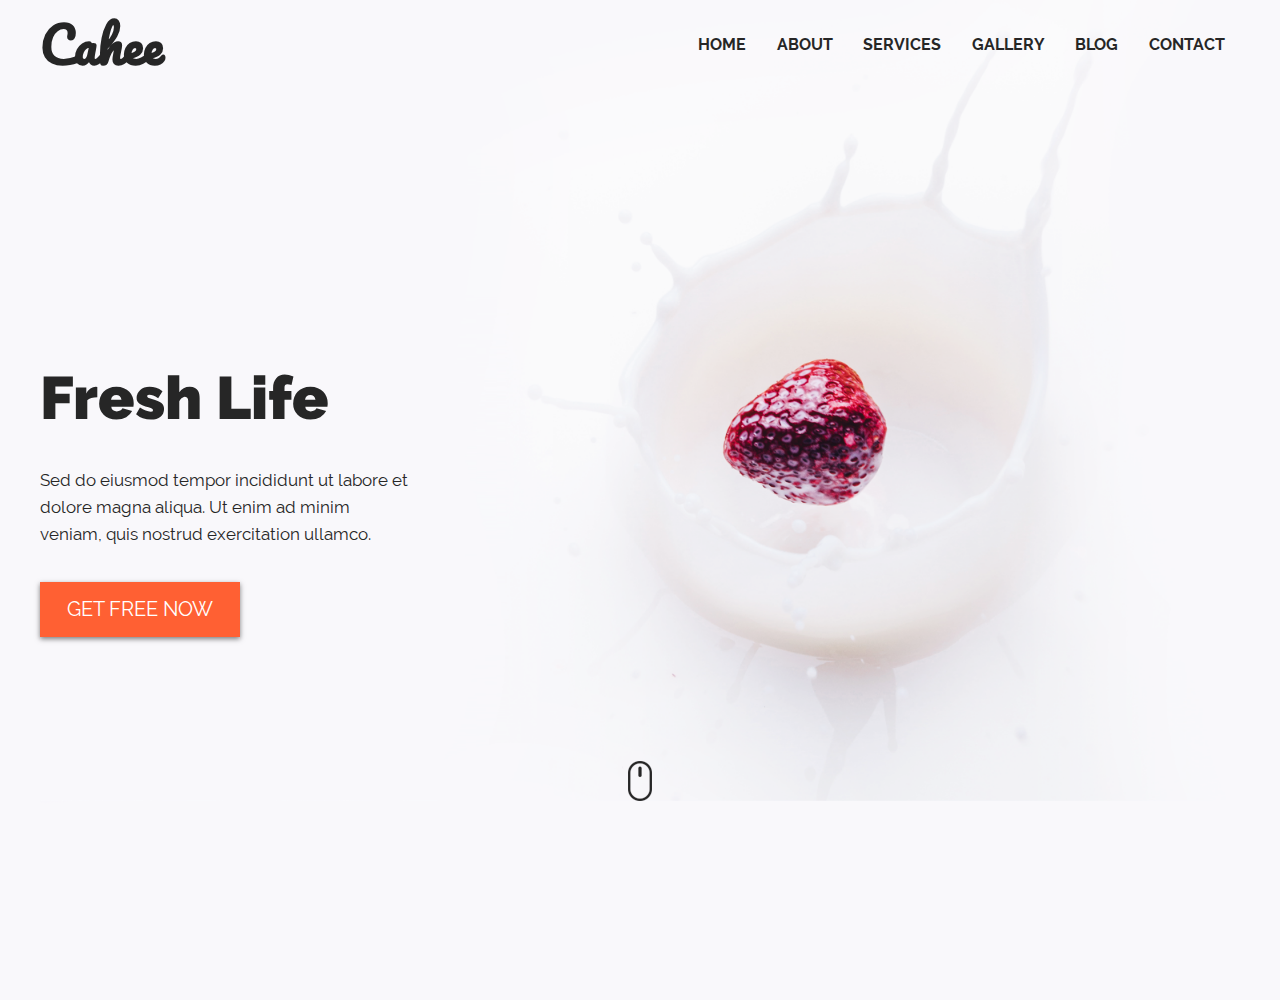
==== 14.2/index.html @ b7918d6d "update" ====
<!DOCTYPE html>
<html lang="en">

<head>
    <meta charset="UTF-8">
    <meta name="viewport" content="width=device-width, initial-scale=1.0">
    <title>Document</title>
    <link rel="stylesheet" href="css/styles.css">
</head>

<body>

    <div class="outer-container">
        <header class="header">

            <div class="header-top">
                <h1 class="logo logo--header">
                    Cahee
                </h1>
                <div class="menu">
                    <div class="menu-item">home</div>
                    <div class="menu-item">about</div>
                    <div class="menu-item">services</div>
                    <div class="menu-item">gallery</div>
                    <div class="menu-item">blog</div>
                    <div class="menu-item">contact</div>
                </div>
            </div>
            <!-- <img src="img/strawberries.png" alt="" class="top__img"> -->
            <div class="article">
                <h2 class="article__title">Fresh Life</h2>
                <div class="article__text">
                    Sed do eiusmod tempor incididunt ut labore et dolore magna aliqua. Ut enim ad minim veniam, quis
                    nostrud
                    exercitation ullamco.
                </div>
                <a href="" class="article__button">get free now</a>

            </div>
            <svg class="header__scroll" xmlns="http://www.w3.org/2000/svg" xmlns:xlink="http://www.w3.org/1999/xlink"
                width="24" height="40" viewBox="0 0 24 40">
                <image id="scroll" width="24" height="40"
                    xlink:href="[data-uri]" />
            </svg>
        </header>











    </div>

</body>

</html>
---- 14.2/css/styles.css ----
@font-face {
  font-family: Raleway;
  src: url("../fonts/Raleway-Regular.ttf");
  font-weight: 400;
}

@font-face {
  font-family: Raleway;
  src: url("../fonts/Raleway-Light.ttf");
  font-weight: 300;
}

@font-face {
  font-family: Raleway;
  src: url("../fonts/Raleway-Bold.ttf");
  font-weight: bold;
}

@font-face {
  font-family: Raleway;
  src: url("../fonts/Raleway-Black.ttf");
  font-weight: 900;
}

@font-face {
  font-family: Pacifico;
  src: url("../fonts/Pacifico-Regular.ttf");
}

body {
  margin: 0;
  background-color: #f9f8fb;
}

.outer-container {
  width: 1200px;
  margin: 0 auto;
}

.header {
  position: relative;
  height: 869.6px;
  background-image: url("../img/strawberries.png");
  background-repeat: no-repeat;
  background-size: cover;
}

.header-top {
  width: 100%;
  display: -webkit-box;
  display: -ms-flexbox;
  display: flex;
  -webkit-box-pack: justify;
      -ms-flex-pack: justify;
          justify-content: space-between;
  position: absolute;
  top: 0;
}

.header__scroll {
  position: absolute;
  bottom: 69px;
  left: 588px;
  -ms-flex-item-align: center;
      -ms-grid-row-align: center;
      align-self: center;
}

.logo {
  font-family: "Pacifico";
  color: #262626;
  text-align: right;
  margin: 0;
}

.logo--header {
  font-size: 50px;
}

.menu {
  width: 557px;
  display: -webkit-box;
  display: -ms-flexbox;
  display: flex;
  -ms-flex-pack: distribute;
      justify-content: space-around;
  -webkit-box-align: center;
      -ms-flex-align: center;
          align-items: center;
}

.menu-item {
  font-size: 16px;
  font-family: "Raleway";
  color: #262626;
  font-weight: bold;
  text-align: right;
  text-transform: uppercase;
}

.top__img {
  position: absolute;
  top: 0;
  width: 100%;
  z-index: -1;
}

.article {
  width: 1170px;
  height: 1000px;
  position: relative;
  display: -webkit-box;
  display: -ms-flexbox;
  display: flex;
  -webkit-box-orient: vertical;
  -webkit-box-direction: normal;
      -ms-flex-direction: column;
          flex-direction: column;
  -webkit-box-pack: center;
      -ms-flex-pack: center;
          justify-content: center;
  -ms-flex-wrap: nowrap;
      flex-wrap: nowrap;
}

.article__title {
  font-size: 60px;
  font-family: "Raleway";
  font-weight: 900;
  color: #262626;
  margin: 0;
  text-align: left;
}

.article__text {
  font-size: 17px;
  font-family: "Raleway";
  color: #262626;
  line-height: 1.588;
  width: 368px;
  margin-top: 34px;
  margin-bottom: 34px;
}

.article__button {
  width: 200px;
  height: 55px;
  background-color: #ff6033;
  -webkit-box-shadow: 0px 2px 5px 0px rgba(0, 0, 0, 0.5);
          box-shadow: 0px 2px 5px 0px rgba(0, 0, 0, 0.5);
  font-size: 20px;
  font-family: "Raleway";
  color: white;
  line-height: 1.35;
  text-transform: uppercase;
  text-decoration: none;
  display: -webkit-box;
  display: -ms-flexbox;
  display: flex;
  -webkit-box-pack: center;
      -ms-flex-pack: center;
          justify-content: center;
  -webkit-box-align: center;
      -ms-flex-align: center;
          align-items: center;
}
/*# sourceMappingURL=styles.css.map */
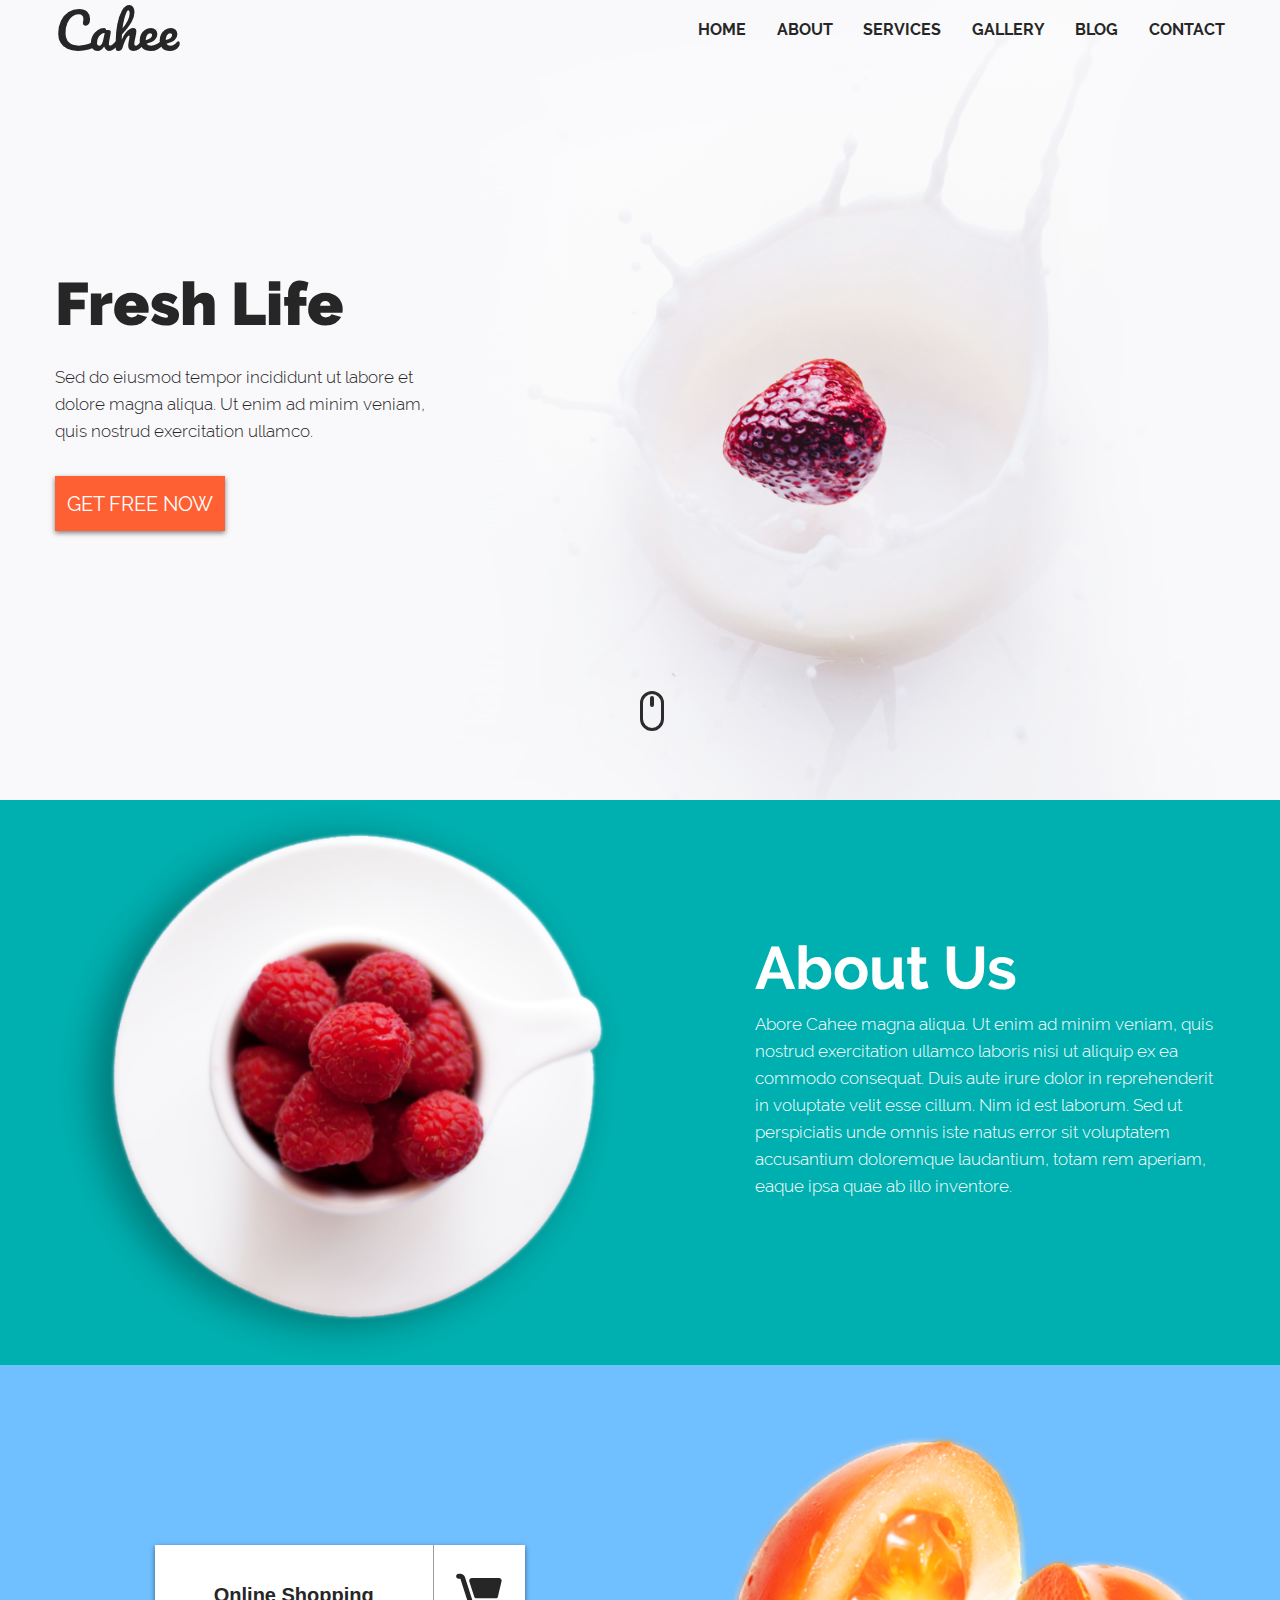
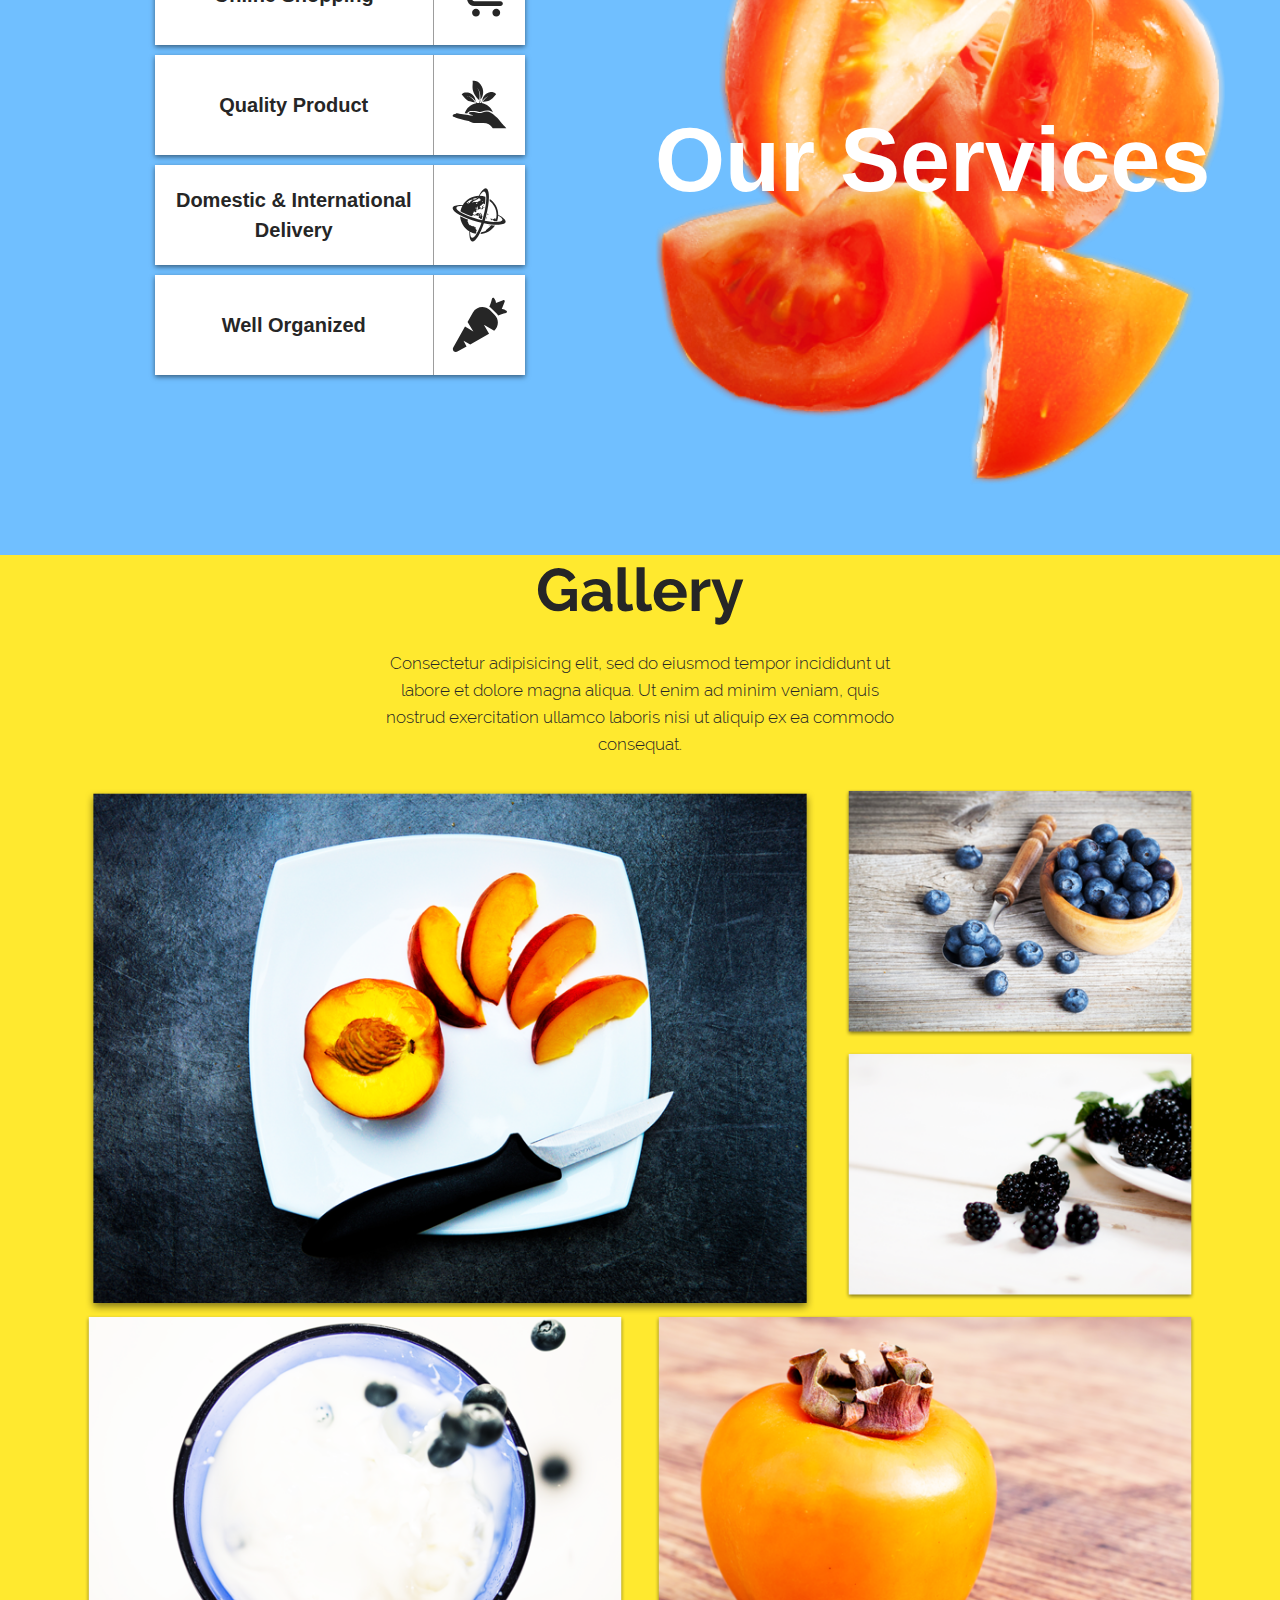
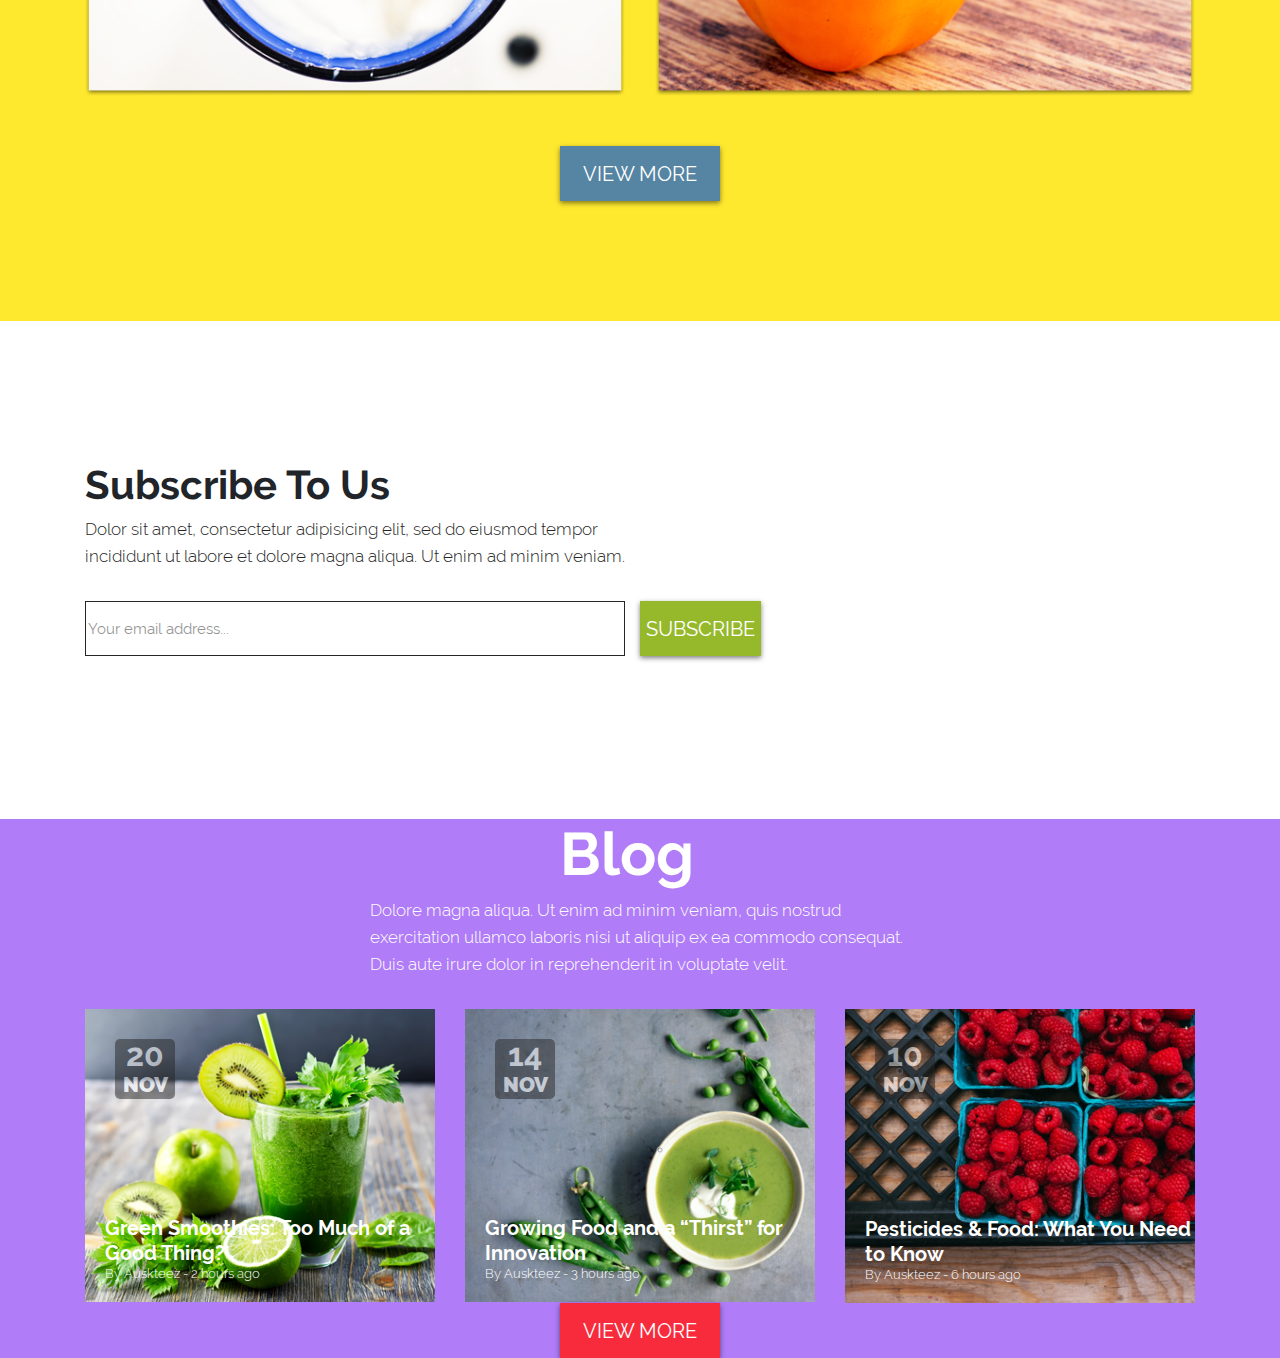
==== commit 54023433: "header about services gallery blog" ====
--- a/14.2/index.html
+++ b/14.2/index.html
@@ -3,15 +3,17 @@
 
 <head>
     <meta charset="UTF-8">
-    <meta name="viewport" content="width=device-width, initial-scale=1.0">
+    <meta name="viewport" content="width=device-width, initial-scale=1.0, shrink-to-fit=no">
     <title>Document</title>
+    <link rel="stylesheet" href="https://stackpath.bootstrapcdn.com/bootstrap/4.4.1/css/bootstrap.min.css"
+        integrity="sha384-Vkoo8x4CGsO3+Hhxv8T/Q5PaXtkKtu6ug5TOeNV6gBiFeWPGFN9MuhOf23Q9Ifjh" crossorigin="anonymous">
     <link rel="stylesheet" href="css/styles.css">
 </head>
 
 <body>
 
-    <div class="outer-container">
-        <header class="header">
+    <div class="container--header">
+        <header class="container-fluid header section">
 
             <div class="header-top">
                 <h1 class="logo logo--header">
@@ -26,35 +28,453 @@
                     <div class="menu-item">contact</div>
                 </div>
             </div>
-            <!-- <img src="img/strawberries.png" alt="" class="top__img"> -->
-            <div class="article">
-                <h2 class="article__title">Fresh Life</h2>
-                <div class="article__text">
-                    Sed do eiusmod tempor incididunt ut labore et dolore magna aliqua. Ut enim ad minim veniam, quis
-                    nostrud
-                    exercitation ullamco.
-                </div>
-                <a href="" class="article__button">get free now</a>
-
-            </div>
-            <svg class="header__scroll" xmlns="http://www.w3.org/2000/svg" xmlns:xlink="http://www.w3.org/1999/xlink"
-                width="24" height="40" viewBox="0 0 24 40">
-                <image id="scroll" width="24" height="40"
-                    xlink:href="[data-uri]" />
+
+
+
+
+
+            <div class="row">
+                <div class="col-lg-4 col-md-4 col-sm-10 article">
+                    <h2 class="title-text">
+                        Fresh Life
+                    </h2>
+                    <div class="article__text">
+                        Sed do eiusmod tempor incididunt ut labore et dolore magna aliqua. Ut enim ad minim veniam, quis
+                        nostrud
+                        exercitation ullamco.
+                    </div>
+                </div>
+            </div>
+            <div class="row">
+                <div class="col-lg-2 col-md-4 col-sm-6">
+                    <a href="" class="article__button">get free now</a>
+                </div>
+            </div>
+
+
+
+            <svg class="header__scroll" width="24" height="40" viewBox="0 0 24 40" fill="none"
+                xmlns="http://www.w3.org/2000/svg">
+                <rect x="1.5" y="1.5" width="21" height="37" rx="10.5" stroke="#2C2C2C" stroke-width="3" />
+                <rect x="10" y="5" width="4" height="11" rx="2" fill="#2C2C2C" />
             </svg>
+
         </header>
-
-
-
-
-
-
-
-
-
-
-
-    </div>
+    </div>
+
+    <div class="container--about">
+
+        <section class="section">
+
+            <div class="container-fluid">
+
+                <div class="row">
+                    <div class="col-6 img_wrapper">
+                        <img src="img/strawberries2.png" alt="" class="img-aside">
+                    </div>
+
+                    <div class="col-5 offset-1 article">
+                        <h2 class="title-text--big title-text--white">
+                            About Us
+                        </h2>
+                        <div class="article__text article__text--white">
+                            Abore Cahee magna aliqua. Ut enim ad minim veniam, quis nostrud exercitation ullamco
+                            laboris nisi ut aliquip ex ea commodo consequat. Duis aute irure dolor in reprehenderit in
+                            voluptate
+                            velit
+                            esse cillum.
+                            Nim id est laborum. Sed ut perspiciatis unde omnis iste natus error sit voluptatem
+                            accusantium
+                            doloremque
+                            laudantium, totam rem aperiam, eaque ipsa quae ab illo inventore.
+                        </div>
+                    </div>
+
+                </div>
+
+
+            </div>
+
+        </section>
+
+
+
+    </div>
+
+
+    <div class="container--services">
+
+        <div class="section">
+
+
+            <div class="container-fluid ">
+                <div class="row services-row justify-content-center">
+
+                    <div class="col-lg-6 offset-lg-1 order-lg-2">
+                        <h1 class="services-container__title">
+                            Our Services
+                        </h1>
+                    </div>
+
+
+                    <div class="col-lg-4 offset-lg-1 col-sm-12 article">
+
+
+
+
+                        <div class="services-list">
+
+                            <div class="services-list-item">
+                                <div class="services-list-item__name">
+                                    Online Shopping
+                                </div>
+
+                                <div class="services-icon-container">
+                                    <svg xmlns="http://www.w3.org/2000/svg" xmlns:xlink="http://www.w3.org/1999/xlink"
+                                        width="47px" height="44px">
+                                        <path class="services-icon__img"
+                                            d="M44.423,33.041 L18.236,33.041 C15.193,33.041 12.521,31.094 11.586,28.196 L4.378,5.844 C4.346,5.746 4.256,5.680 4.153,5.680 L2.577,5.680 C1.236,5.680 0.150,4.594 0.150,3.252 C0.150,1.911 1.236,0.823 2.577,0.823 L4.153,0.823 C6.371,0.823 8.318,2.243 8.998,4.355 L16.207,26.707 C16.491,27.589 17.308,28.184 18.236,28.184 L44.423,28.184 C45.764,28.184 46.850,29.271 46.850,30.612 C46.850,31.954 45.764,33.041 44.423,33.041 ZM41.802,23.959 C41.623,24.704 40.956,25.230 40.190,25.230 L19.887,25.230 C19.166,25.230 18.528,24.764 18.308,24.076 L13.317,8.469 C13.058,7.659 13.201,6.774 13.702,6.084 C14.204,5.398 15.004,4.991 15.855,4.991 L42.972,4.991 C43.788,4.991 44.559,5.366 45.064,6.006 C45.569,6.647 45.753,7.485 45.563,8.279 L41.802,23.959 ZM19.957,35.837 C22.094,35.837 23.828,37.571 23.828,39.710 C23.828,41.850 22.094,43.582 19.957,43.582 C17.819,43.582 16.086,41.850 16.086,39.710 C16.086,37.571 17.819,35.837 19.957,35.837 ZM40.286,35.837 C42.424,35.837 44.157,37.571 44.157,39.710 C44.157,41.850 42.424,43.582 40.286,43.582 C38.149,43.582 36.416,41.850 36.416,39.710 C36.416,37.571 38.149,35.837 40.286,35.837 Z" />
+                                    </svg>
+                                </div>
+
+                            </div>
+
+
+                            <div class="services-list-item">
+                                <div class="services-list-item__name">
+                                    Quality Product
+                                </div>
+
+                                <div class="services-icon-container">
+                                    <svg xmlns="http://www.w3.org/2000/svg" xmlns:xlink="http://www.w3.org/1999/xlink"
+                                        width="55px" height="49px">
+                                        <path class="services-icon__img"
+                                            d="M40.782,48.299 C38.615,44.590 35.417,42.903 31.205,42.922 C28.804,42.937 26.404,42.842 24.009,42.950 C21.899,43.045 19.936,42.730 18.089,41.691 C17.220,41.201 16.240,41.039 15.276,40.820 C12.944,40.292 10.669,39.589 8.334,39.012 C5.051,38.201 4.271,37.732 1.850,36.774 C1.454,36.617 0.971,36.744 0.780,36.255 C0.601,35.784 0.573,35.291 0.911,34.888 C1.497,34.192 2.090,33.857 3.143,33.918 C3.221,33.921 3.315,33.921 3.379,33.885 C5.272,32.816 5.269,33.541 7.193,33.699 L12.606,34.392 C13.560,34.321 20.716,36.056 21.127,35.236 C18.913,35.236 16.332,33.509 16.647,33.094 C17.211,32.349 17.998,32.017 18.946,32.020 C21.156,32.027 23.334,32.098 25.501,32.752 C27.125,33.245 28.796,33.164 30.486,32.487 C33.243,31.384 36.205,31.024 38.804,32.715 C42.007,34.801 45.046,37.150 47.370,40.302 C50.070,43.973 51.375,44.811 54.330,48.272 L40.782,48.299 ZM43.393,14.878 C43.001,15.289 42.592,15.842 42.152,16.451 C41.275,17.641 40.120,18.916 38.598,19.843 C37.843,20.302 37.026,20.712 36.168,20.990 C35.315,21.285 34.435,21.476 33.615,21.583 C32.880,21.671 31.202,21.894 30.683,21.870 C31.082,21.259 31.501,20.643 31.981,20.066 C32.297,19.640 32.671,19.269 33.019,18.886 C33.367,18.499 33.767,18.184 34.128,17.842 C34.511,17.533 34.904,17.263 35.272,16.992 C35.668,16.772 36.045,16.564 36.390,16.373 C36.762,16.236 37.104,16.107 37.408,15.996 C37.705,15.860 37.995,15.862 38.219,15.804 C38.680,15.721 38.944,15.673 38.944,15.673 C38.944,15.673 38.678,15.701 38.212,15.752 C37.982,15.792 37.685,15.771 37.376,15.885 C37.060,15.977 36.702,16.083 36.313,16.195 C35.944,16.365 35.546,16.548 35.120,16.743 C34.730,16.992 34.302,17.241 33.883,17.529 C33.493,17.853 33.053,18.151 32.665,18.520 C32.280,18.888 31.864,19.245 31.514,19.655 C31.092,20.106 30.697,20.571 30.322,21.041 C30.318,20.971 30.306,20.899 30.309,20.826 C30.302,20.137 30.438,19.275 30.734,18.365 C31.040,17.462 31.525,16.537 32.184,15.697 C32.832,14.837 33.677,14.095 34.630,13.489 C35.589,12.893 36.664,12.438 37.793,12.230 C38.913,12.002 40.075,12.007 41.098,12.236 C42.123,12.468 42.984,12.933 43.473,13.389 C43.725,13.593 43.880,13.850 43.979,13.994 C44.070,14.149 44.118,14.235 44.118,14.235 C44.118,14.235 44.042,14.291 43.902,14.394 C43.768,14.493 43.580,14.702 43.393,14.878 ZM29.932,22.353 C29.771,22.615 29.632,22.868 29.487,23.121 C34.808,23.991 39.194,27.637 41.111,32.526 C40.760,32.289 40.413,32.059 40.080,31.843 C37.384,30.085 34.047,29.943 30.248,31.464 C28.928,31.994 27.627,32.065 26.357,31.683 C23.947,30.953 21.563,30.886 19.310,30.879 C17.809,30.879 16.567,31.477 15.712,32.607 C15.497,32.887 15.377,33.222 15.353,33.567 C14.194,33.361 13.516,33.254 13.072,33.251 L12.715,33.206 C14.441,28.104 18.809,24.225 24.192,23.197 C24.092,23.024 24.003,22.857 23.896,22.681 C23.747,22.442 23.450,21.799 23.490,21.645 C23.507,21.552 23.503,21.460 23.507,21.369 C23.132,20.899 22.737,20.432 22.315,19.983 C21.960,19.573 21.546,19.216 21.161,18.848 C20.774,18.478 20.335,18.180 19.944,17.858 C19.523,17.570 19.097,17.317 18.706,17.071 C18.282,16.877 17.883,16.693 17.512,16.523 C17.122,16.409 16.766,16.304 16.451,16.213 C16.140,16.100 15.846,16.121 15.614,16.079 C15.149,16.030 14.884,16.002 14.884,16.002 C14.884,16.002 15.145,16.048 15.606,16.132 C15.832,16.191 16.121,16.189 16.419,16.324 C16.721,16.438 17.063,16.564 17.436,16.701 C17.781,16.893 18.159,17.101 18.554,17.320 C18.919,17.591 19.315,17.861 19.700,18.170 C20.058,18.512 20.459,18.828 20.808,19.213 C21.155,19.599 21.528,19.969 21.843,20.395 C22.325,20.972 22.745,21.585 23.142,22.196 C22.625,22.222 20.945,21.999 20.209,21.912 C19.391,21.805 18.510,21.615 17.660,21.319 C16.797,21.040 15.984,20.631 15.228,20.171 C13.706,19.244 12.550,17.969 11.674,16.778 C11.233,16.170 10.826,15.618 10.435,15.207 C10.247,15.029 10.058,14.821 9.923,14.723 C9.783,14.616 9.709,14.561 9.709,14.561 C9.709,14.561 9.758,14.478 9.847,14.322 C9.945,14.178 10.103,13.922 10.354,13.717 C10.842,13.261 11.707,12.796 12.730,12.565 C13.753,12.334 14.918,12.331 16.035,12.558 C17.165,12.766 18.239,13.223 19.199,13.817 C20.154,14.423 20.996,15.166 21.643,16.025 C22.305,16.865 22.790,17.790 23.095,18.693 C23.392,19.604 23.528,20.465 23.520,21.153 C23.524,21.227 23.509,21.297 23.508,21.368 C23.970,21.952 24.379,22.528 24.759,23.093 C25.502,22.981 26.264,22.917 27.038,22.917 C27.131,22.917 27.218,22.937 27.312,22.939 C27.420,22.442 27.524,21.934 27.618,21.398 C27.677,21.029 27.940,20.128 28.113,20.013 C28.211,19.933 28.285,19.840 28.370,19.752 C28.316,20.894 28.201,21.982 28.063,22.997 C28.330,23.016 28.601,23.026 28.865,23.059 C29.294,22.407 29.780,21.722 30.322,21.041 C30.325,21.133 30.322,21.224 30.338,21.319 C30.378,21.470 30.080,22.114 29.932,22.353 ZM30.285,16.733 C29.787,17.894 29.171,18.872 28.567,19.551 C28.506,19.627 28.432,19.685 28.367,19.754 C28.404,18.960 28.417,18.154 28.386,17.339 C28.391,16.621 28.290,15.906 28.227,15.203 C28.163,14.502 27.985,13.821 27.876,13.161 C27.708,12.508 27.502,11.888 27.328,11.303 C27.075,10.740 26.838,10.211 26.618,9.720 C26.330,9.270 26.065,8.856 25.831,8.490 C25.623,8.106 25.306,7.871 25.113,7.629 C24.696,7.174 24.455,6.916 24.455,6.916 C24.455,6.916 24.676,7.192 25.061,7.676 C25.234,7.928 25.526,8.179 25.704,8.574 C25.907,8.950 26.136,9.374 26.387,9.835 C26.565,10.326 26.757,10.858 26.964,11.423 C27.089,12.009 27.247,12.622 27.363,13.263 C27.421,13.914 27.545,14.577 27.557,15.265 C27.570,15.949 27.616,16.642 27.560,17.340 C27.537,18.332 27.420,19.308 27.284,20.262 C26.748,19.835 25.270,18.154 24.615,17.428 C23.893,16.608 23.183,15.652 22.595,14.619 C21.980,13.593 21.528,12.478 21.177,11.362 C20.470,9.119 20.427,6.843 20.593,4.896 C20.684,3.907 20.759,3.002 20.726,2.253 C20.692,1.912 20.686,1.544 20.638,1.328 C20.593,1.101 20.564,0.980 20.564,0.980 C20.564,0.980 20.684,0.941 20.909,0.865 C21.131,0.805 21.511,0.686 21.940,0.702 C22.823,0.673 24.083,0.960 25.303,1.621 C26.521,2.282 27.682,3.290 28.596,4.488 C29.538,5.676 30.212,7.067 30.649,8.493 C31.071,9.925 31.266,11.398 31.163,12.814 C31.089,14.225 30.766,15.570 30.285,16.733 Z" />
+                                    </svg> </div>
+                            </div>
+
+
+                            <div class="services-list-item">
+                                <div class="services-list-item__name">
+                                    Domestic & International Delivery
+                                </div>
+
+                                <div class="services-icon-container">
+                                    <svg xmlns="http://www.w3.org/2000/svg" xmlns:xlink="http://www.w3.org/1999/xlink"
+                                        width="54px" height="54px">
+                                        <path class="services-icon__img"
+                                            d="M41.081,37.396 C41.722,37.441 42.365,37.487 42.998,37.512 C41.425,39.878 39.300,41.932 36.675,43.450 C34.049,44.965 31.213,45.790 28.387,45.968 C28.686,45.387 28.985,44.794 29.273,44.191 C30.771,44.006 32.257,43.619 33.700,43.024 C33.717,42.991 33.732,42.966 33.739,42.938 C33.790,42.757 33.952,42.572 33.952,42.572 L33.868,42.361 L34.053,42.098 C34.053,42.098 34.262,41.757 34.393,41.654 C34.524,41.551 35.622,40.601 35.861,40.422 C36.068,40.258 36.979,39.573 37.378,39.249 C37.432,39.205 37.476,39.163 37.513,39.136 C37.775,38.900 38.277,38.268 38.456,37.977 C38.545,37.844 38.682,37.507 38.810,37.184 L38.807,37.184 C39.570,37.268 40.330,37.340 41.081,37.396 ZM22.469,38.688 C22.397,38.677 22.490,38.727 22.551,38.759 C22.531,38.720 22.506,38.694 22.469,38.688 ZM36.756,37.348 C36.946,37.371 37.196,37.353 37.383,37.348 L37.439,37.348 C37.623,37.348 37.780,37.268 38.068,37.110 L38.090,37.098 L38.090,37.098 C37.858,37.068 37.619,37.039 37.387,37.006 C37.155,36.971 36.921,36.943 36.688,36.905 C36.853,37.034 36.965,37.140 36.918,37.159 C36.783,37.215 36.548,37.321 36.756,37.348 ZM22.552,38.759 C22.554,38.761 22.555,38.763 22.555,38.766 C22.622,38.796 22.595,38.783 22.552,38.759 ZM28.471,24.606 C28.471,24.606 28.483,24.621 28.499,24.638 C28.515,24.609 28.471,24.606 28.471,24.606 ZM34.793,28.783 L34.753,28.783 L34.717,28.933 C34.550,29.545 34.382,30.167 34.204,30.786 C34.348,30.789 34.482,30.802 34.482,30.802 C34.482,30.802 34.638,30.732 34.684,30.529 C34.725,30.327 34.843,30.100 34.843,30.100 C34.843,30.100 34.884,30.108 34.955,30.123 C34.999,30.041 35.052,29.924 35.052,29.782 C35.052,29.500 34.927,29.438 34.927,29.283 C34.927,29.127 34.988,28.752 34.988,28.752 L34.793,28.783 ZM33.958,31.618 
+                                            L33.874,31.902 L34.003,31.879 C34.003,31.879 34.036,31.968 34.083,32.095 C34.114,32.026 34.133,31.973 34.133,31.973 C34.133,31.973 34.133,31.884 34.089,31.702 C34.083,31.673 34.024,31.643 33.958,31.618 ZM35.597,25.602 L35.557,25.581 C35.465,25.959 35.379,26.336 35.283,26.709 C35.348,26.749 35.301,26.762 35.566,26.773 C35.943,26.793 35.681,26.793 35.962,26.793 C36.244,26.793 36.289,26.826 36.339,26.707 C36.387,26.592 36.404,26.773 36.404,26.461 C36.404,26.146 36.256,26.017 36.158,25.934 C36.058,25.854 35.893,25.733 35.597,25.602 ZM53.590,34.004 C52.746,37.159 43.571,37.537 31.930,35.206 C28.119,46.479 23.206,54.256 20.059,53.413 C18.074,52.879 17.191,49.022 17.391,43.319 C17.459,43.355 17.528,43.397 17.593,43.431 C14.794,41.810 12.369,39.461 10.636,36.456 C9.122,33.822 8.302,30.979 8.122,28.143 C8.675,28.432 9.237,28.708 9.808,28.986 C11.847,29.964 13.986,30.858 16.156,31.657 L16.150,31.657 L16.156,31.771 L15.844,32.326 L15.555,32.507 L15.633,32.638 L15.685,32.901 L15.526,32.901 C15.526,32.901 15.526,33.266 15.526,33.479 C15.526,33.689 15.947,33.768 15.947,33.768 L15.816,33.850 C15.816,33.850 15.844,33.978 15.974,34.191 C16.105,34.403 16.209,34.588 16.263,34.767 C16.316,34.951 16.394,35.472 16.394,35.472 C16.394,35.472 16.737,36.050 16.893,36.292 C17.051,36.525 17.366,36.843 17.497,37.106 C17.628,37.369 17.916,37.237 18.465,37.369 C19.017,37.499 19.249,37.684 19.249,37.684 C19.249,37.684 19.540,37.918 19.724,38.025 C19.905,38.127 20.089,38.127 20.587,38.127 C21.064,38.127 20.753,38.155 21.335,38.246 L21.429,38.258 C22.128,38.361 21.575,38.311 22.241,38.617 L22.268,38.630 C22.431,38.702 22.517,38.736 22.565,38.761 C22.616,38.883 22.593,39.111 22.611,39.205 C22.638,39.336 22.822,39.180 
+                                            22.953,39.180 C23.053,39.180 23.077,39.258 23.190,39.330 C23.224,39.353 23.265,39.370 23.318,39.389 C23.552,39.467 23.605,39.311 23.605,39.311 L23.869,39.625 L24.079,39.914 L23.869,40.415 L23.686,40.598 C23.686,40.598 23.715,40.362 23.686,40.173 C23.658,39.992 23.503,40.258 23.503,40.258 L23.345,40.756 L23.919,41.311 L24.093,41.467 L24.469,41.812 L24.494,41.879 L24.708,42.496 L24.679,42.705 L24.810,43.051 C24.810,43.051 24.644,43.122 24.494,43.155 C24.436,43.169 24.384,43.181 24.338,43.181 C24.261,43.181 24.169,43.272 24.093,43.364 C24.010,43.463 23.945,43.574 23.945,43.574 C23.945,43.574 24.005,43.691 24.093,43.813 C24.149,43.891 24.215,43.969 24.286,44.020 C24.323,44.050 24.356,44.063 24.388,44.091 C24.417,44.094 24.444,44.102 24.473,44.105 C24.466,44.119 24.460,44.128 24.454,44.138 L24.454,44.138 L24.457,44.138 L24.379,44.272 L24.379,44.272 C24.151,44.666 23.865,45.151 23.535,45.665 C21.617,45.293 19.760,44.625 18.034,43.685 C18.037,43.686 18.040,43.688 18.044,43.689 C18.095,47.134 18.738,49.367 19.996,49.705 C22.379,50.345 26.244,43.981 29.434,34.675 C28.092,34.375 26.730,34.038 25.347,33.663 C10.744,29.739 -0.288,23.531 0.710,19.798 C1.243,17.808 5.084,16.924 10.772,17.124 C10.706,17.235 10.644,17.353 10.582,17.464 C12.201,14.600 14.575,12.114 17.624,10.351 C20.659,8.591 23.977,7.774 27.249,7.793 C27.134,7.791 27.016,7.787 26.897,7.788 C29.568,2.754 32.257,-0.145 34.239,0.388 C37.962,1.389 37.809,14.075 33.896,28.713 C33.531,30.100 33.136,31.454 32.732,32.768 C42.367,34.653 49.790,34.480 50.439,32.088 C50.775,30.828 49.166,29.155 46.216,27.389 C46.216,27.380 46.216,27.372 46.216,27.366 C46.166,29.336 45.814,31.288 45.176,33.141 C44.566,33.174 44.007,33.176 43.554,33.176 L43.554,33.176 
+                                            C43.185,33.176 42.895,33.170 42.723,33.163 C42.228,33.145 41.732,33.123 41.232,33.085 C41.320,32.777 41.399,32.551 41.412,32.424 C41.438,32.263 41.527,32.017 41.527,32.017 L40.941,31.882 L40.873,31.498 L40.626,31.454 L40.399,31.887 C40.399,31.887 40.221,32.157 40.016,32.266 C39.816,32.377 39.545,32.401 39.545,32.401 L39.610,32.090 C39.502,32.043 39.274,32.132 39.274,32.132 L39.249,31.837 C39.249,31.837 39.115,31.542 39.003,31.523 C38.891,31.498 38.708,31.251 38.708,31.251 C38.708,31.251 38.641,31.159 38.574,30.978 C38.571,30.973 38.564,30.967 38.554,30.959 L38.587,30.804 C38.587,30.804 38.800,30.567 38.976,30.358 C39.152,30.148 39.212,30.567 39.394,30.720 C39.575,30.870 39.514,31.106 39.514,31.106 C39.514,31.106 39.632,31.167 39.782,31.167 C39.935,31.167 39.992,31.285 39.992,31.285 L40.293,31.404 L40.592,31.073 C40.592,31.073 40.650,30.864 40.860,30.864 C41.069,30.864 40.893,31.132 40.893,31.285 C40.893,31.436 41.042,31.285 41.458,31.106 C41.876,30.929 41.694,30.956 42.085,30.745 C42.474,30.536 42.265,30.595 42.412,30.476 C42.566,30.358 42.683,30.238 42.683,30.238 L43.010,30.451 L43.372,30.389 L43.733,30.178 L43.733,30.451 C43.733,30.451 43.495,30.751 43.641,30.956 C43.792,31.167 43.819,31.106 43.733,31.376 C43.641,31.646 43.700,31.646 43.733,31.798 C43.756,31.909 43.763,31.923 43.764,31.989 C45.123,27.530 44.710,22.544 42.203,18.190 C41.003,16.100 39.434,14.358 37.626,12.992 C37.679,12.324 37.719,11.661 37.747,11.002 C40.106,12.578 42.153,14.711 43.667,17.344 C45.406,20.361 46.224,23.654 46.219,26.906 C46.219,26.818 46.221,26.733 46.221,26.644 C51.233,29.317 54.122,32.010 53.590,34.004 ZM30.744,13.221 C30.744,13.221 30.933,13.115 31.026,13.072 C31.124,13.032 31.026,13.021 30.933,12.954 
+                                            C30.839,12.887 30.718,13.006 30.718,13.006 C30.718,13.006 30.665,13.060 30.612,13.179 C30.607,13.191 30.602,13.200 30.598,13.206 C30.546,13.269 30.490,13.106 30.478,13.021 C30.464,12.925 30.116,12.991 30.129,12.991 C30.143,12.991 30.210,13.165 30.210,13.165 C30.210,13.165 30.238,13.328 30.238,13.394 C30.238,13.462 30.238,13.580 30.291,13.662 C30.344,13.744 30.490,13.865 30.490,13.865 L30.598,13.797 L30.636,13.769 L30.799,13.500 L30.933,13.381 L30.744,13.221 ZM28.600,12.031 C28.600,12.031 28.622,11.840 28.727,11.865 C28.832,11.883 28.937,11.611 28.937,11.611 C28.937,11.611 28.851,11.444 28.748,11.444 C28.642,11.444 28.412,11.466 28.412,11.466 L28.348,11.338 C28.348,11.338 28.222,11.317 28.053,11.380 C27.884,11.444 27.841,11.295 27.841,11.295 L27.820,11.042 L27.587,11.106 L27.419,10.958 C27.419,10.958 27.357,10.831 27.461,10.831 C27.564,10.831 27.712,10.853 27.712,10.853 L27.923,10.705 L27.839,10.538 L27.985,10.371 C27.985,10.371 27.692,10.220 27.627,10.331 C27.564,10.433 27.331,10.519 27.331,10.519 C27.331,10.519 27.354,10.455 27.228,10.286 C27.104,10.116 27.290,10.033 27.016,10.095 C26.853,10.132 26.724,10.213 26.646,10.273 C26.587,10.314 26.553,10.348 26.553,10.348 C26.553,10.348 26.258,10.410 26.241,10.516 C26.217,10.618 26.598,10.684 26.598,10.684 C26.598,10.684 26.619,10.654 26.646,10.628 C26.701,10.567 26.802,10.484 26.873,10.558 C26.976,10.662 27.060,10.791 27.060,10.791 L26.661,11.001 L26.646,10.987 L26.449,10.831 L26.051,10.831 L25.862,10.915 L25.483,10.958 C25.483,10.958 25.547,11.146 25.547,11.253 C25.547,11.361 25.379,11.466 25.379,11.466 L25.154,11.445 L25.125,11.444 L24.892,11.611 C24.892,11.611 24.640,11.633 24.535,11.714 C24.518,11.730 24.500,11.740 24.481,11.742 C24.384,11.768 
+                                            24.283,11.703 24.283,11.842 C24.283,12.010 24.303,12.095 24.180,12.117 C24.151,12.124 24.117,12.130 24.081,12.136 C23.947,12.165 23.781,12.202 23.781,12.202 C23.781,12.202 23.653,12.264 23.548,12.370 C23.446,12.472 23.211,12.538 23.211,12.538 L23.177,12.528 L22.791,12.451 L22.245,12.685 L22.230,12.718 L22.118,12.982 L21.759,13.024 C21.759,13.024 21.463,13.171 21.444,13.275 C21.434,13.328 21.378,13.377 21.327,13.413 C21.280,13.446 21.234,13.466 21.234,13.466 C21.234,13.466 21.024,13.550 20.918,13.632 C20.814,13.715 20.686,13.882 20.686,13.882 L20.599,14.073 L20.749,14.286 L20.412,14.326 L20.452,14.494 C20.620,14.662 20.727,14.746 20.831,14.662 C20.934,14.575 20.872,14.511 20.997,14.471 C21.071,14.444 21.205,14.400 21.321,14.358 C21.405,14.328 21.481,14.300 21.523,14.281 C21.627,14.241 21.797,14.093 21.922,14.093 C22.050,14.093 22.174,14.072 22.174,14.072 L22.223,14.032 L22.510,13.798 L22.847,13.948 L23.122,13.907 C23.122,13.907 23.122,13.976 23.171,14.029 C23.190,14.047 23.214,14.062 23.250,14.073 C23.373,14.115 23.563,14.115 23.563,14.115 C23.563,14.115 23.667,13.966 23.816,13.966 L24.076,13.966 L24.192,13.966 L24.235,13.777 L24.473,13.888 L24.506,13.904 L24.696,14.051 C24.696,14.051 24.612,14.073 24.822,14.157 C24.950,14.206 25.069,14.190 25.145,14.166 C25.191,14.151 25.223,14.134 25.223,14.134 L25.582,14.218 C25.582,14.218 25.604,13.881 25.497,13.881 C25.389,13.881 25.183,13.777 25.183,13.777 L25.414,13.693 L25.666,13.651 L25.730,13.926 L26.129,13.798 L26.066,13.566 L26.087,13.206 L26.465,13.269 L26.488,13.521 C26.488,13.521 26.561,13.555 26.643,13.572 C26.732,13.597 26.824,13.600 26.824,13.521 C26.824,13.373 26.740,13.269 26.845,13.269 C26.950,13.269 27.162,13.206 27.162,13.206 L27.264,13.056 
+                                            L27.413,12.718 L27.579,12.973 L27.812,12.824 L27.769,12.611 L28.273,12.378 C28.273,12.378 28.571,12.336 28.699,12.336 C28.822,12.336 28.864,12.298 28.864,12.298 C28.864,12.298 28.948,12.129 28.822,12.129 C28.702,12.133 28.600,12.031 28.600,12.031 ZM23.571,20.196 L23.361,20.298 L23.846,20.532 L24.084,20.544 L24.262,20.555 C24.262,20.555 24.390,20.341 24.413,20.132 C24.422,20.033 24.446,19.992 24.484,19.961 C24.527,19.928 24.592,19.905 24.685,19.836 C24.851,19.711 24.813,19.668 24.771,19.541 C24.737,19.445 24.571,19.458 24.484,19.470 C24.452,19.473 24.433,19.476 24.433,19.476 L24.084,19.650 L24.053,19.667 L23.886,19.454 L23.653,19.518 L23.422,19.751 C23.399,19.729 23.571,19.774 23.571,19.774 C23.571,19.774 23.632,19.751 23.803,19.774 C23.970,19.796 23.761,19.941 23.761,19.941 L23.425,20.026 L23.571,20.196 ZM24.372,15.260 L24.084,15.279 L24.076,15.279 C24.076,15.279 24.020,15.580 24.084,15.758 C24.087,15.769 24.092,15.778 24.096,15.790 C24.157,15.909 24.280,16.030 24.484,16.059 C24.565,16.071 24.658,16.068 24.771,16.042 C24.958,16.002 25.015,15.990 25.026,15.990 L25.001,15.999 C25.001,15.999 25.037,15.990 25.026,15.990 L25.156,15.940 L25.320,15.874 C25.320,15.874 25.591,15.708 25.591,15.559 C25.591,15.408 25.358,15.455 25.170,15.455 L25.156,15.455 C24.983,15.453 24.998,15.428 24.918,15.222 C24.833,15.009 24.833,15.346 24.833,15.346 C24.833,15.346 24.749,15.327 24.667,15.137 C24.581,14.946 24.562,14.799 24.562,14.799 L24.487,14.838 L24.250,14.966 L24.312,15.093 L24.372,15.260 ZM24.160,21.312 C24.160,21.312 24.245,21.416 24.372,21.589 C24.425,21.661 24.460,21.637 24.484,21.589 C24.518,21.524 24.542,21.420 24.600,21.420 C24.704,21.420 24.623,21.589 24.749,21.568 C24.875,21.547 25.148,21.546 25.148,21.546 
+                                            L25.156,21.555 L25.337,21.758 C25.337,21.758 25.548,21.653 25.569,21.546 C25.591,21.442 25.591,21.442 25.759,21.442 C25.926,21.442 25.864,21.420 26.075,21.251 C26.285,21.086 26.011,20.938 25.842,20.851 C25.673,20.767 25.818,20.619 25.818,20.619 L25.842,20.321 C25.842,20.321 25.842,20.219 25.818,20.068 C25.797,19.921 25.755,19.815 25.734,19.668 C25.713,19.521 25.567,19.565 25.567,19.565 L25.567,19.374 C25.567,19.374 25.882,19.374 25.988,19.332 C26.092,19.292 25.988,19.079 25.988,19.079 C25.988,19.079 25.738,18.977 25.548,18.913 C25.358,18.851 25.484,18.809 25.800,18.787 C26.113,18.766 25.842,18.619 25.842,18.619 L25.590,18.472 C25.590,18.472 25.463,18.640 25.253,18.725 C25.207,18.743 25.175,18.762 25.154,18.783 C25.079,18.856 25.128,18.944 25.063,19.041 L25.063,19.207 L25.154,19.364 L25.210,19.462 C25.210,19.462 25.191,19.549 25.154,19.641 C25.135,19.688 25.114,19.737 25.084,19.778 C24.999,19.905 25.125,20.054 25.125,20.054 C25.125,20.054 25.125,20.327 25.084,20.478 C25.043,20.625 24.723,20.349 24.723,20.349 L24.661,20.709 L24.483,20.709 L24.369,20.709 L24.411,20.900 L24.483,20.955 L24.599,21.047 L24.723,21.237 L24.483,21.149 L24.369,21.111 L24.160,21.312 ZM20.859,11.799 L20.500,12.179 C20.500,12.179 20.814,12.242 20.922,12.219 C20.983,12.207 21.155,12.095 21.330,11.973 C21.458,11.885 21.586,11.799 21.681,11.736 C21.913,11.587 21.997,11.633 21.997,11.633 L22.082,11.799 L21.575,12.096 L22.166,12.011 L22.236,11.945 L22.463,11.736 L22.696,11.461 L23.053,11.483 L23.187,11.434 L23.493,11.317 C23.493,11.317 23.746,11.151 23.854,10.958 C23.935,10.809 23.991,10.894 24.092,10.917 C24.122,10.926 24.151,10.926 24.190,10.915 C24.356,10.876 24.275,10.726 24.275,10.578 C24.275,10.507 24.374,10.500 24.495,10.502 C24.617,10.505 
+                                            24.758,10.516 24.824,10.471 C24.948,10.384 24.719,10.218 24.550,10.174 L24.495,10.161 C24.363,10.129 24.294,10.114 24.275,9.985 C24.262,9.908 24.184,9.884 24.095,9.888 C24.010,9.892 23.918,9.921 23.856,9.963 C23.731,10.049 23.479,10.067 23.560,9.900 C23.573,9.873 23.594,9.865 23.605,9.847 C22.953,9.985 22.301,10.161 21.654,10.377 C21.801,10.373 21.863,10.384 21.959,10.384 C22.085,10.384 21.832,10.534 21.832,10.534 C21.832,10.534 21.455,10.662 21.347,10.746 L21.335,10.758 C21.244,10.844 21.286,10.980 21.286,10.980 C21.286,10.980 21.306,10.980 21.335,10.980 C21.403,10.978 21.525,10.974 21.600,10.958 C21.703,10.934 21.790,10.894 22.061,10.724 C22.150,10.671 22.201,10.642 22.236,10.625 C22.316,10.592 22.319,10.610 22.418,10.555 C22.565,10.466 22.458,10.786 22.458,10.786 L22.857,10.637 L23.181,10.623 L23.299,10.616 L23.425,10.383 L23.181,10.331 L23.047,10.299 L23.174,10.172 L23.181,10.172 C23.239,10.172 23.605,10.174 23.720,10.196 C23.848,10.215 23.720,10.363 23.720,10.363 L23.680,10.529 L23.533,10.804 C23.533,10.804 23.343,10.827 23.196,10.827 L23.181,10.827 C23.037,10.836 22.881,10.995 22.881,10.995 L22.586,11.204 L22.233,11.204 L22.163,11.204 L22.099,11.437 L21.762,11.397 C21.762,11.397 21.723,11.292 21.700,11.145 C21.677,10.995 21.533,11.145 21.533,11.145 C21.533,11.145 21.473,11.394 21.330,11.503 C21.303,11.524 21.274,11.538 21.237,11.545 C21.029,11.587 20.859,11.799 20.859,11.799 ZM25.443,9.566 C25.262,9.583 25.082,9.600 24.903,9.622 C24.926,9.627 24.944,9.636 25.002,9.648 C25.127,9.669 25.023,9.710 25.023,9.814 C25.023,9.882 25.054,9.910 25.157,9.929 C25.210,9.938 25.282,9.948 25.384,9.963 C25.679,10.004 25.486,9.876 25.446,9.625 C25.443,9.603 25.440,9.582 25.443,9.566 ZM24.308,9.814 C24.308,9.814 24.331,9.771 
+                                            24.348,9.707 C24.317,9.713 24.288,9.716 24.257,9.721 C24.300,9.758 24.308,9.814 24.308,9.814 ZM26.719,9.482 C26.696,9.532 26.679,9.585 26.686,9.648 C26.708,9.836 26.749,9.648 26.876,9.606 C26.952,9.578 26.970,9.550 26.984,9.481 C26.901,9.479 26.812,9.482 26.719,9.482 ZM14.387,15.071 L14.652,15.089 L14.988,14.878 L15.325,14.980 L15.135,15.068 C15.135,15.068 14.949,15.340 14.904,15.468 C14.861,15.593 15.408,15.571 15.408,15.571 C15.408,15.571 15.555,15.170 15.555,15.002 C15.555,14.836 15.996,14.727 15.996,14.727 L16.121,14.390 L16.334,14.540 C16.334,14.540 16.458,14.306 16.437,14.203 C16.413,14.097 16.037,14.075 16.037,14.075 L16.413,13.886 L16.792,13.991 L16.707,14.727 L17.085,14.727 L17.169,14.856 C17.169,14.856 16.644,15.149 16.538,15.149 C16.436,15.149 16.201,15.426 16.201,15.426 L15.992,15.660 C15.992,15.660 16.077,15.786 16.243,15.828 C16.408,15.868 16.408,15.975 16.408,15.975 C16.408,15.975 16.641,15.891 16.641,15.764 C16.641,15.638 16.556,15.598 16.556,15.598 C16.556,15.598 16.743,15.385 16.871,15.238 C16.995,15.089 17.669,14.795 17.796,14.646 C17.920,14.499 17.836,14.395 17.836,14.395 L18.152,14.204 C18.152,14.204 18.237,13.805 18.278,13.701 C18.318,13.597 18.762,13.384 19.077,13.152 C19.393,12.918 19.436,12.899 19.854,12.792 C20.277,12.686 19.982,12.641 19.958,12.515 C19.937,12.388 19.601,12.685 19.601,12.685 L19.097,12.535 C19.097,12.535 19.307,12.535 19.517,12.368 C19.730,12.202 19.685,12.327 19.832,12.264 C19.982,12.202 19.937,12.136 19.937,12.136 L20.169,12.136 C20.169,12.136 20.359,11.949 20.465,11.778 C20.569,11.611 20.802,11.292 20.802,11.292 C20.802,11.292 20.277,11.590 20.170,11.630 C20.068,11.669 19.897,11.590 19.771,11.590 C19.643,11.590 19.457,11.799 19.245,11.883 C19.034,11.970 18.803,12.096 
+                                            18.803,12.096 L18.490,12.034 L18.238,12.136 L17.628,12.390 C17.628,12.390 17.731,12.306 17.987,12.157 C18.240,12.007 18.490,11.860 18.490,11.860 L18.891,11.757 L18.924,11.551 C18.763,11.637 18.604,11.717 18.441,11.810 C16.905,12.712 15.544,13.815 14.387,15.071 ZM30.222,32.240 C30.646,30.889 31.054,29.491 31.437,28.052 C34.846,15.311 35.239,4.345 32.322,3.562 C31.065,3.224 29.398,4.835 27.635,7.793 C27.614,7.793 27.599,7.793 27.579,7.793 C29.555,7.839 31.512,8.192 33.372,8.836 C33.407,9.446 33.410,10.009 33.408,10.463 C33.410,10.463 33.410,10.463 33.410,10.463 C33.408,10.831 33.404,11.125 33.397,11.297 C33.340,12.898 33.195,14.537 32.984,16.188 C32.905,16.161 32.818,16.141 32.738,16.135 C32.512,16.119 32.506,16.132 32.509,16.135 C32.506,16.132 32.319,15.975 32.251,15.855 C32.179,15.735 32.042,15.645 31.780,15.558 C31.518,15.468 31.537,15.662 31.537,15.662 C31.537,15.662 31.294,15.834 30.979,15.802 C30.679,15.767 30.604,16.104 30.599,16.130 L30.598,16.130 L30.372,16.324 C30.372,16.324 30.250,16.533 30.110,16.533 C29.970,16.533 29.867,16.567 29.867,16.567 C29.867,16.567 29.798,16.828 29.798,16.967 C29.798,17.107 29.658,17.127 29.658,17.127 C29.658,17.127 29.484,17.160 29.362,17.214 C29.241,17.264 29.119,17.336 28.996,17.405 C28.875,17.474 28.926,17.527 28.683,17.667 C28.440,17.805 28.353,17.858 28.353,17.858 L28.022,17.927 L28.194,18.101 L27.933,18.154 C27.933,18.154 27.914,18.310 27.949,18.432 C27.982,18.554 28.250,18.572 28.250,18.572 C28.250,18.572 28.075,18.712 27.865,18.801 C27.655,18.890 27.655,18.922 27.673,19.010 C27.691,19.099 27.812,19.290 28.159,19.377 C28.511,19.465 28.264,19.360 28.420,19.274 C28.580,19.185 28.750,19.134 28.750,19.134 C28.750,19.134 28.963,19.485 28.963,19.639 C28.963,19.795 28.910,20.092 
+                                            28.929,20.199 C28.946,20.303 29.119,20.164 29.119,20.164 L28.963,20.337 C28.963,20.337 28.996,20.650 28.996,20.740 C28.996,20.828 29.306,20.773 29.306,20.688 C29.306,20.602 29.478,20.459 29.739,20.444 C29.999,20.426 29.967,20.393 29.967,20.183 C29.967,19.973 30.018,19.694 30.018,19.694 L30.316,19.606 C30.316,19.606 30.485,19.478 30.598,19.372 C30.627,19.344 30.649,19.316 30.666,19.292 C30.702,19.236 30.660,19.180 30.598,19.126 C30.545,19.082 30.479,19.036 30.437,18.998 C30.348,18.910 30.316,18.632 30.316,18.456 C30.316,18.283 30.316,18.352 30.336,18.229 C30.351,18.118 30.482,18.109 30.598,18.081 C30.609,18.078 30.619,18.075 30.630,18.072 C30.752,18.037 30.908,17.829 31.134,17.722 C31.360,17.614 31.012,17.600 31.012,17.600 C31.012,17.600 31.048,17.409 31.082,17.250 C31.116,17.092 31.568,17.303 31.568,17.303 L31.743,17.510 L31.534,17.669 L31.294,18.032 L30.947,18.487 L31.226,19.217 C31.226,19.217 31.467,19.338 31.624,19.319 C31.786,19.304 31.958,19.217 32.059,19.129 C32.104,19.094 32.325,19.032 32.568,18.979 L32.487,19.467 C32.408,19.499 32.319,19.433 32.121,19.433 C31.849,19.433 31.777,19.558 31.531,19.582 C31.283,19.609 31.431,19.780 31.431,19.903 C31.431,20.026 31.777,20.175 31.777,20.175 L31.506,20.348 C31.506,20.348 31.381,20.076 31.138,20.102 C30.895,20.127 30.990,20.447 30.839,20.570 C30.693,20.694 30.939,21.068 30.939,21.068 C30.939,21.068 30.761,21.089 30.599,21.180 C30.581,21.193 30.562,21.202 30.543,21.213 C30.372,21.335 30.322,21.239 30.322,21.239 C30.322,21.239 30.222,21.090 30.101,21.090 C29.976,21.090 29.800,21.287 29.677,21.335 C29.552,21.384 29.135,21.335 29.135,21.335 L28.862,21.037 L28.636,21.263 C28.636,21.263 28.440,21.213 28.315,21.063 C28.197,20.914 28.315,20.941 28.290,20.816 C28.267,20.694 
+                                            28.217,20.694 28.217,20.694 L28.340,20.497 L28.661,20.298 C28.661,20.298 28.734,19.855 28.586,19.659 C28.437,19.459 28.437,19.855 28.437,19.855 L27.943,20.175 L27.969,20.844 L27.868,21.140 L27.676,21.093 L27.553,21.242 C27.553,21.242 27.429,21.167 27.235,21.093 C27.035,21.019 26.690,21.339 26.690,21.339 L26.646,21.449 L26.567,21.634 L26.296,21.584 L26.148,21.758 C26.148,21.758 25.976,21.758 25.850,21.758 C25.724,21.758 25.801,21.979 25.801,21.979 C25.801,21.979 25.716,22.078 25.620,22.115 L25.577,22.058 C25.433,22.039 25.396,22.058 25.309,22.130 C25.269,22.164 25.209,22.182 25.151,22.198 C25.081,22.214 25.020,22.221 25.020,22.221 L24.894,21.898 C24.894,21.898 24.804,21.733 24.717,21.863 C24.626,21.991 24.661,22.078 24.661,22.078 L24.698,22.298 L24.518,22.315 L24.483,22.304 L24.393,22.278 L24.082,22.090 L24.035,22.063 C24.035,22.063 23.820,22.026 23.859,22.168 C23.892,22.312 24.074,22.491 24.074,22.582 C24.074,22.594 24.079,22.600 24.085,22.606 C24.139,22.669 24.398,22.650 24.398,22.765 C24.398,22.891 24.233,23.035 24.233,23.035 C24.233,23.035 24.360,23.141 24.360,23.305 C24.360,23.467 24.323,23.700 24.286,23.806 C24.251,23.913 24.162,23.878 24.125,23.987 C24.116,24.015 24.098,24.044 24.082,24.074 C24.026,24.168 23.947,24.256 23.947,24.256 C23.947,24.256 23.677,24.328 23.586,24.291 C23.493,24.256 23.422,24.126 23.262,24.094 C23.225,24.085 23.196,24.085 23.174,24.088 C23.112,24.096 23.101,24.129 22.941,24.021 C22.723,23.876 22.654,23.823 22.509,23.769 C22.365,23.719 22.294,23.590 22.294,23.590 C22.294,23.590 22.265,23.573 22.228,23.554 C22.163,23.516 22.062,23.465 22.006,23.465 C21.915,23.465 21.773,23.628 21.773,23.628 C21.773,23.628 21.807,23.772 21.773,23.952 C21.740,24.131 21.807,24.222 21.702,24.294 C21.596,24.366 
+                                            21.575,24.311 21.558,24.457 C21.539,24.601 21.630,24.529 21.487,24.673 C21.357,24.804 21.417,24.801 21.324,24.867 C21.312,24.873 21.300,24.883 21.289,24.891 C21.143,24.982 21.091,24.963 21.000,25.108 C20.909,25.252 20.875,25.410 20.875,25.540 C20.875,25.665 21.268,26.114 21.268,26.114 C21.268,26.114 21.295,26.121 21.324,26.130 C21.386,26.150 21.487,26.193 21.487,26.277 C21.487,26.405 21.339,26.458 21.487,26.549 C21.630,26.640 21.558,26.655 21.647,26.712 C21.691,26.738 21.960,26.797 22.228,26.853 C22.522,26.910 22.814,26.964 22.814,26.964 L23.012,26.820 L23.175,26.820 L23.353,26.820 L23.442,26.513 L23.712,26.496 L23.731,26.205 C23.731,26.205 23.696,25.917 23.784,25.917 C23.827,25.917 23.959,25.842 24.084,25.767 C24.208,25.690 24.323,25.610 24.323,25.610 C24.323,25.610 24.391,25.625 24.484,25.637 C24.621,25.659 24.807,25.673 24.862,25.628 C24.953,25.556 25.151,25.267 25.151,25.267 C25.151,25.267 25.110,25.036 25.156,24.938 C25.170,24.906 25.189,24.891 25.221,24.891 C25.364,24.891 25.708,24.910 25.815,25.017 C25.921,25.123 26.189,25.267 26.299,25.250 C26.394,25.233 26.541,25.138 26.649,25.064 L26.693,25.031 C26.732,25.003 26.839,24.929 26.955,24.841 C26.960,24.850 26.963,24.854 26.963,24.854 C26.963,24.854 27.214,24.888 27.285,25.017 C27.357,25.142 27.392,25.377 27.357,25.519 C27.322,25.660 27.590,25.788 27.680,25.895 C27.769,26.002 28.203,26.579 28.345,26.759 C28.488,26.936 28.776,27.261 28.776,27.261 L28.920,27.605 L28.617,27.821 C28.617,27.821 28.293,27.802 28.184,27.766 C28.077,27.730 27.988,27.838 27.988,27.838 C27.988,27.838 27.914,27.802 27.754,27.660 C27.592,27.515 27.702,27.678 27.503,27.787 C27.306,27.893 27.754,28.055 27.865,28.146 C27.969,28.240 28.113,28.396 28.184,28.491 C28.256,28.580 28.437,28.458 
+                                            28.437,28.311 C28.437,28.166 28.455,28.042 28.455,28.042 L28.776,28.042 L28.976,27.809 L29.141,27.666 L29.213,27.465 L29.086,27.106 C29.086,27.106 29.306,27.034 29.387,27.034 C29.481,27.034 29.568,27.304 29.568,27.304 L29.661,27.340 C29.661,27.340 29.661,27.124 29.607,27.034 C29.554,26.942 29.266,26.729 29.266,26.729 C29.266,26.729 28.943,26.603 28.848,26.532 C28.759,26.460 28.549,26.083 28.437,25.886 C28.331,25.687 28.404,25.667 28.384,25.580 C28.365,25.489 28.184,25.381 28.113,25.259 C28.041,25.130 28.063,24.953 28.063,24.953 C28.063,24.953 28.225,24.845 28.404,24.737 C28.468,24.699 28.499,24.671 28.502,24.656 C28.574,24.730 28.761,24.946 28.761,25.077 C28.761,25.241 28.832,25.420 28.868,25.527 C28.904,25.633 29.119,25.724 29.407,25.778 C29.696,25.831 29.604,26.029 29.604,26.029 C29.604,26.029 29.873,26.353 29.907,26.570 C29.940,26.786 29.940,26.894 29.960,27.163 C29.979,27.432 30.107,27.465 30.192,27.724 C30.283,27.973 30.316,27.973 30.372,28.169 C30.397,28.262 30.414,28.352 30.446,28.442 C30.269,29.102 30.080,29.767 29.881,30.436 C29.714,30.592 29.593,31.162 29.593,31.162 C29.593,31.162 29.538,31.195 29.460,31.214 L29.462,31.214 L29.088,31.123 L29.088,31.123 C28.901,30.920 28.463,30.839 28.234,30.689 C27.999,30.529 27.999,30.189 27.814,30.031 C27.630,29.870 27.499,29.953 27.499,29.953 C27.499,29.953 26.976,29.847 26.869,29.716 C26.813,29.645 26.719,29.539 26.644,29.455 C26.579,29.378 26.526,29.324 26.526,29.324 C26.526,29.324 26.576,29.274 26.644,29.221 C26.722,29.154 26.821,29.077 26.893,29.061 C27.024,29.033 26.841,28.769 26.682,28.507 C26.524,28.244 27.102,28.165 27.075,28.034 C27.048,27.905 26.799,27.902 26.643,27.829 L26.629,27.824 C26.471,27.743 26.107,27.824 26.107,27.824 L25.607,27.721 C25.607,27.721 
+                                            25.449,27.771 25.319,27.824 C25.272,27.843 25.212,27.834 25.149,27.802 C25.036,27.756 24.915,27.638 24.849,27.503 C24.778,27.359 24.629,27.389 24.481,27.379 C24.411,27.372 24.338,27.360 24.273,27.320 C24.201,27.277 24.139,27.261 24.081,27.264 C23.965,27.268 23.859,27.330 23.722,27.349 C23.551,27.371 23.323,27.427 23.172,27.446 C23.140,27.453 23.114,27.456 23.091,27.456 C22.960,27.456 22.801,27.559 22.619,27.666 C22.435,27.770 22.385,27.376 22.385,27.376 C22.385,27.376 22.329,27.376 22.225,27.357 C22.120,27.336 21.956,27.299 21.753,27.218 C21.360,27.058 21.542,26.823 21.542,26.823 C21.542,26.823 21.470,26.882 21.321,27.013 C21.271,27.055 21.217,27.107 21.152,27.165 C20.888,27.399 20.810,27.506 20.574,27.480 C20.341,27.451 20.208,27.559 20.050,27.638 C19.905,27.712 19.584,28.271 19.537,28.362 C16.411,27.285 13.321,26.022 10.529,24.537 C10.408,24.471 10.211,24.364 9.969,24.227 C9.969,24.227 9.969,24.227 9.969,24.228 C9.555,23.995 9.004,23.666 8.417,23.288 C8.792,21.341 9.468,19.461 10.424,17.715 C10.409,17.738 10.395,17.759 10.388,17.784 C6.952,17.834 4.725,18.479 4.389,19.737 C3.609,22.664 13.278,27.802 25.985,31.220 C27.429,31.589 28.842,31.932 30.222,32.240 ZM26.360,26.856 C26.273,26.890 26.273,27.087 26.273,27.087 C26.273,27.087 26.343,27.175 26.432,27.190 C26.489,27.203 26.556,27.197 26.650,27.176 C26.692,27.167 26.745,27.154 26.802,27.138 C26.975,27.087 26.871,26.997 26.906,26.875 C26.940,26.752 26.940,26.591 27.010,26.469 C27.080,26.347 26.868,26.257 26.868,26.257 C26.868,26.257 26.705,26.487 26.646,26.579 L26.640,26.591 C26.588,26.677 26.449,26.820 26.360,26.856 ZM26.649,25.914 C26.743,25.895 26.950,25.839 26.995,25.729 C27.045,25.588 27.028,25.660 27.083,25.500 C27.137,25.340 26.941,25.553 26.941,25.553 
+                                            L26.711,25.693 L26.649,25.830 L26.608,25.923 C26.608,25.923 26.622,25.923 26.649,25.914 Z" />
+                                    </svg>
+                                </div>
+                            </div>
+
+
+                            <div class="services-list-item">
+                                <div class="services-list-item__name">
+                                    Well Organized
+                                </div>
+
+                                <div class="services-icon-container">
+                                    <svg xmlns="http://www.w3.org/2000/svg" xmlns:xlink="http://www.w3.org/1999/xlink"
+                                        width="55px" height="55px">
+                                        <path class="services-icon__img"
+                                            d="M54.000,15.897 C51.029,16.449 47.687,17.829 46.115,18.531 C45.611,17.751 45.029,17.031 44.357,16.359 L39.484,11.488 C38.812,10.822 38.086,10.234 37.312,9.736 C38.014,8.158 39.394,4.817 39.946,1.847 C40.138,0.815 41.476,0.521 42.094,1.367 C43.150,2.818 44.195,4.685 43.883,6.082 L51.107,3.185 C52.085,2.789 53.064,3.767 52.668,4.744 L49.763,11.961 C51.161,11.650 53.028,12.694 54.480,13.749 C55.332,14.367 55.032,15.705 54.000,15.897 ZM42.730,17.985 C47.231,22.490 46.769,29.726 42.172,33.697 L31.893,27.812 L37.054,36.823 L18.248,47.388 L11.503,43.752 L14.575,49.451 L5.424,54.593 C4.914,54.875 4.398,55.001 3.906,55.001 C1.758,55.001 0.012,52.613 1.248,50.411 L13.021,29.468 L21.368,34.531 L15.560,24.956 L20.912,15.447 C22.922,11.871 26.583,9.970 30.285,9.970 C32.997,9.970 35.734,10.989 37.858,13.114 L42.730,17.985 Z" />
+                                    </svg>
+                                </div>
+                            </div>
+
+                        </div>
+                    </div>
+
+                </div>
+
+
+
+            </div>
+
+
+
+
+
+
+
+        </div>
+
+
+
+
+
+
+    </div>
+
+
+    <div class="container--gallery">
+
+
+        <div class="container">
+            <div class="row">
+
+                <div class="col-lg-6 black offset-lg-3 col-md-10 offset-md-1">
+                    <h2 class="title-text title-text--big text-align-center">
+                        Gallery
+                    </h2>
+
+                    <div class="article__text text-align-center">
+                        Consectetur adipisicing elit, sed do eiusmod tempor incididunt ut labore et dolore magna aliqua.
+                        Ut enim ad minim veniam, quis nostrud exercitation ullamco laboris nisi ut aliquip ex ea commodo
+                        consequat.
+                    </div>
+
+
+                </div>
+
+
+            </div>
+
+
+
+            <div class="row">
+                <div class="col-lg-8 col-md-4">
+                    <img class="gallery__img" src="img/peach.png" alt="">
+                </div>
+
+                <div class="col-lg-4 col-md-8">
+                    <div class="row justify-content-between" style="height: 100%;">
+                        <div class="col-lg-12 col-md-6 m-b-auto">
+                            <img class="gallery__img" src="img/black_berries.png" alt="">
+                        </div>
+                        <div class="col-lg-12 col-md-6 m-t-auto">
+                            <img class="gallery__img" src="img/other_blackberries.png" alt="">
+                        </div>
+                    </div>
+
+
+                </div>
+
+
+
+            </div>
+            <div class="row">
+
+                <div class="col-sm-6  black">
+                    <img src="img/blackberries2.png" alt="" class="gallery__img">
+                </div>
+                <div class="col-sm-6  black">
+                    <img src="img/yellow_fruit.png" alt="" class="gallery__img">
+                </div>
+
+
+            </div>
+
+
+            <div class="row">
+                <div class="col-lg-2 offset-lg-5 col-md-4 offset-md-4 black">
+                    <a href="" class="article__button article__button--blue">View more</a>
+                </div>
+            </div>
+
+        </div>
+
+
+
+
+    </div>
+
+
+    <div class="container--subscribe">
+        <form class="subscribe-form" action="">
+            <div class="container">
+                <div class="row">
+                    <div class="col-lg-6">
+                        <h2 class="title-text--small">
+                            Subscribe To Us
+                        </h2>
+                        <div class="article__text">
+                            Dolor sit amet, consectetur adipisicing elit, sed do eiusmod tempor incididunt ut labore et
+                            dolore magna aliqua. Ut enim ad minim veniam.
+                        </div>
+
+                        <input class="subscribe-input" type="email" name="email" id="subscribe-email"
+                            placeholder="Your email address...">
+
+                    </div>
+                    <div class="row">
+                        <div class="row-lg-2 align-self-end">
+                            <input type="submit" value="Subscribe" class="article__button article__button--green">
+                        </div>
+                    </div>
+
+                </div>
+            </div>
+        </form>
+
+
+
+
+
+
+    </div>
+
+
+
+
+    <div class="container--blog">
+
+        <div class="container">
+
+            <div class="row">
+                <div class="col-lg-2 offset-lg-5">
+                    <h2 class="title-text--big title-text--white">
+                        Blog
+                    </h2>
+                </div>
+            </div>
+            <div class="row">
+                <div class="col-lg-6 offset-lg-3">
+                    <div class="article__text article__text--white">
+                        Dolore magna aliqua. Ut enim ad minim veniam, quis nostrud exercitation ullamco laboris nisi ut
+                        aliquip ex ea
+                        commodo consequat. Duis aute irure dolor in reprehenderit in voluptate velit.
+                    </div>
+
+                </div>
+            </div>
+
+
+
+
+
+
+            <div class="row">
+                <div class="col-4">
+                    <div class="column">
+
+                        <img class="blog__img" src="img/kiwi_drink.png" alt="">
+                        <div class="blog-date">
+                            <div class="blog-date__num">
+                                20
+                            </div>
+
+                            <div class="blog-date__mon">
+                                NOV
+                            </div>
+                        </div>
+                        <div class="blog-text">
+                            <div class="blog-text__title">
+                                Green Smoothies: Too Much of a Good Thing?
+                            </div>
+
+                            <div class="blog-text__sub-title">
+                                By Auskteez - 2 hours ago
+                            </div>
+                        </div>
+
+
+                    </div>
+                </div>
+
+
+
+
+                <div class="col-4">
+
+                    <div class="column">
+
+                        <img class="blog__img" src="img/green_soup.png" alt="">
+
+                        <div class="blog-date">
+                            <div class="blog-date__num">
+                                14
+                            </div>
+                            <div class="blog-date__mon">
+                                NOV
+                            </div>
+                        </div>
+                        <div class="blog-text">
+                            <div class="blog-text__title">
+                                Growing Food and a “Thirst” for Innovation
+                            </div>
+                            <div class="blog-text__sub-title">
+                                By Auskteez - 3 hours ago
+                            </div>
+                        </div>
+
+
+
+                    </div>
+
+
+
+
+                </div>
+
+
+
+
+                <div class="col-4">
+                    <div class="column">
+                        <img class="blog__img" src="img/raspberry.png" alt="">
+
+                        <div class="blog-date">
+                            <div class="blog-date__num">
+                                10
+                            </div>
+                            <div class="blog-date__mon">
+                                NOV
+                            </div>
+                        </div>
+                        <div class="blog-text">
+                            <div class="blog-text__title">
+                                Pesticides & Food: What You Need to Know
+                            </div>
+                            <div class="blog-text__sub-title">
+                                By Auskteez - 6 hours ago
+                            </div>
+
+                        </div>
+
+
+
+                    </div>
+                </div>
+            </div>
+
+            <div class="row">
+                <div class="col-lg-2 offset-lg-5">
+                    <a class="article__button article__button--red" href="">
+                        VIEW MORE
+                    </a>
+                </div>
+            </div>
+
+
+        </div>
+
+
+
+
+
+    </div>
+
+
+
+
 
 </body>
 
--- a/14.2/css/styles.css
+++ b/14.2/css/styles.css
@@ -29,86 +29,40 @@
 
 body {
   margin: 0;
-  background-color: #f9f8fb;
-}
-
-.outer-container {
+}
+
+.section {
   width: 1200px;
   margin: 0 auto;
 }
 
+.container--header {
+  background-color: #f9f8fb;
+}
+
+.container--about {
+  background-color: #00b0b0;
+}
+
+.container--services {
+  background-color: #70bfff;
+}
+
+.container--gallery {
+  background-color: #ffe92f;
+}
+
+.container--blog {
+  background-color: #b07cf7;
+}
+
 .header {
   position: relative;
-  height: 869.6px;
+  height: 800px;
   background-image: url("../img/strawberries.png");
   background-repeat: no-repeat;
   background-size: cover;
-}
-
-.header-top {
-  width: 100%;
-  display: -webkit-box;
-  display: -ms-flexbox;
-  display: flex;
-  -webkit-box-pack: justify;
-      -ms-flex-pack: justify;
-          justify-content: space-between;
-  position: absolute;
-  top: 0;
-}
-
-.header__scroll {
-  position: absolute;
-  bottom: 69px;
-  left: 588px;
-  -ms-flex-item-align: center;
-      -ms-grid-row-align: center;
-      align-self: center;
-}
-
-.logo {
-  font-family: "Pacifico";
-  color: #262626;
-  text-align: right;
-  margin: 0;
-}
-
-.logo--header {
-  font-size: 50px;
-}
-
-.menu {
-  width: 557px;
-  display: -webkit-box;
-  display: -ms-flexbox;
-  display: flex;
-  -ms-flex-pack: distribute;
-      justify-content: space-around;
-  -webkit-box-align: center;
-      -ms-flex-align: center;
-          align-items: center;
-}
-
-.menu-item {
-  font-size: 16px;
-  font-family: "Raleway";
-  color: #262626;
-  font-weight: bold;
-  text-align: right;
-  text-transform: uppercase;
-}
-
-.top__img {
-  position: absolute;
-  top: 0;
-  width: 100%;
-  z-index: -1;
-}
-
-.article {
-  width: 1170px;
-  height: 1000px;
-  position: relative;
+  background-position: right, bottom;
   display: -webkit-box;
   display: -ms-flexbox;
   display: flex;
@@ -119,31 +73,101 @@
   -webkit-box-pack: center;
       -ms-flex-pack: center;
           justify-content: center;
-  -ms-flex-wrap: nowrap;
-      flex-wrap: nowrap;
-}
-
-.article__title {
-  font-size: 60px;
-  font-family: "Raleway";
-  font-weight: 900;
+}
+
+.header-container {
+  background-color: #f9f8fb;
+}
+
+.header-top {
+  width: 100%;
+  display: -webkit-box;
+  display: -ms-flexbox;
+  display: flex;
+  -webkit-box-pack: justify;
+      -ms-flex-pack: justify;
+          justify-content: space-between;
+  position: absolute;
+  top: 0;
+}
+
+.header__scroll {
+  position: absolute;
+  bottom: 69px;
+  left: 50%;
+  -ms-flex-item-align: center;
+      -ms-grid-row-align: center;
+      align-self: center;
+}
+
+.logo {
+  font-family: "Pacifico";
+  color: #262626;
+  text-align: right;
+  margin: 0;
+}
+
+.logo--header {
+  font-size: 50px;
+}
+
+.menu {
+  width: 557px;
+  display: -webkit-box;
+  display: -ms-flexbox;
+  display: flex;
+  -ms-flex-pack: distribute;
+      justify-content: space-around;
+  -webkit-box-align: center;
+      -ms-flex-align: center;
+          align-items: center;
+  margin-right: 15px;
+}
+
+.menu-item {
+  font-size: 16px;
+  font-family: "Raleway";
+  color: #262626;
+  font-weight: bold;
+  text-align: right;
+  text-transform: uppercase;
+}
+
+.title-text {
+  font: 900 60px "Raleway";
   color: #262626;
   margin: 0;
-  text-align: left;
+  margin-bottom: 25px;
+}
+
+.title-text--small {
+  font: bold 40px "Raleway";
+}
+
+.title-text--big {
+  font: bold 60px "Raleway";
+}
+
+.title-text--white {
+  color: white;
 }
 
 .article__text {
-  font-size: 17px;
-  font-family: "Raleway";
+  font: 300 17px "Raleway";
   color: #262626;
-  line-height: 1.588;
-  width: 368px;
-  margin-top: 34px;
-  margin-bottom: 34px;
+  line-height: 27px;
+  margin-bottom: 31px;
+}
+
+.article__text--white {
+  color: white;
+}
+
+.text-align-center {
+  text-align: center;
 }
 
 .article__button {
-  width: 200px;
   height: 55px;
   background-color: #ff6033;
   -webkit-box-shadow: 0px 2px 5px 0px rgba(0, 0, 0, 0.5);
@@ -151,7 +175,6 @@
   font-size: 20px;
   font-family: "Raleway";
   color: white;
-  line-height: 1.35;
   text-transform: uppercase;
   text-decoration: none;
   display: -webkit-box;
@@ -163,5 +186,311 @@
   -webkit-box-align: center;
       -ms-flex-align: center;
           align-items: center;
+  border: none;
+}
+
+.article__button:hover {
+  -webkit-transition: all 0.2s ease;
+  transition: all 0.2s ease;
+  text-decoration: none;
+  color: white;
+  -webkit-box-shadow: 0px 2px 10px 1px rgba(0, 0, 0, 0.5);
+          box-shadow: 0px 2px 10px 1px rgba(0, 0, 0, 0.5);
+}
+
+.article__button--blue {
+  background-color: #5585a2;
+  margin-top: 50px;
+  margin-bottom: 120px;
+}
+
+.article__button--green {
+  background-color: #96b92c;
+}
+
+.article__button--red {
+  background-color: #f72b3b;
+}
+
+.article {
+  display: -webkit-box;
+  display: -ms-flexbox;
+  display: flex;
+  -webkit-box-orient: vertical;
+  -webkit-box-direction: normal;
+      -ms-flex-direction: column;
+          flex-direction: column;
+  -webkit-box-pack: center;
+      -ms-flex-pack: center;
+          justify-content: center;
+}
+
+.img-aside {
+  width: 100%;
+}
+
+.services-container__title {
+  font-size: 90px;
+  color: white;
+  font-weight: bold;
+  height: 100%;
+  text-align: center;
+  background-image: url(../img/pomidorki.png);
+  background-size: contain;
+  background-repeat: no-repeat;
+  background-position: right;
+  display: -webkit-box;
+  display: -ms-flexbox;
+  display: flex;
+  -webkit-box-align: center;
+      -ms-flex-align: center;
+          align-items: center;
+}
+
+.services-list-item {
+  margin-top: 10px;
+  margin-bottom: 10px;
+  background-color: white;
+  -webkit-box-shadow: 0px 2px 5px 0px rgba(0, 0, 0, 0.5);
+          box-shadow: 0px 2px 5px 0px rgba(0, 0, 0, 0.5);
+  display: -webkit-box;
+  display: -ms-flexbox;
+  display: flex;
+  -webkit-box-align: center;
+      -ms-flex-align: center;
+          align-items: center;
+}
+
+.services-list-item:hover {
+  -webkit-box-shadow: 0px 4px 10px 0px rgba(0, 0, 0, 0.5);
+          box-shadow: 0px 4px 10px 0px rgba(0, 0, 0, 0.5);
+}
+
+.services-list-item__name {
+  width: 75%;
+  height: 100px;
+  font-size: 20px;
+  color: #262626;
+  font-weight: bold;
+  text-align: center;
+  display: -webkit-box;
+  display: -ms-flexbox;
+  display: flex;
+  -webkit-box-align: center;
+      -ms-flex-align: center;
+          align-items: center;
+  -webkit-box-pack: center;
+      -ms-flex-pack: center;
+          justify-content: center;
+}
+
+.services-icon-container {
+  -webkit-box-sizing: border-box;
+          box-sizing: border-box;
+  width: 25%;
+  height: 100px;
+  border-left: solid 1px #9d9d9d;
+  display: -webkit-box;
+  display: -ms-flexbox;
+  display: flex;
+  -webkit-box-pack: center;
+      -ms-flex-pack: center;
+          justify-content: center;
+  -webkit-box-align: center;
+      -ms-flex-align: center;
+          align-items: center;
+}
+
+.services-icon__img {
+  fill-rule: evenodd;
+  fill: #262626;
+}
+
+.services-row {
+  min-height: 790px;
+}
+
+.gallery__img {
+  width: 100%;
+}
+
+.subscribe-form {
+  margin-top: 140px;
+  margin-bottom: 163px;
+}
+
+.subscribe-input {
+  width: 100%;
+  border-style: solid;
+  border-width: 1px;
+  border-color: #262626;
+  font-size: 15px;
+  font-family: "Raleway";
+  color: rgba(38, 38, 38, 0.502);
+  line-height: 1.8;
+  height: 55px;
+  vertical-align: middle;
+}
+
+.subscribe-input::-webkit-input-placeholder {
+  font-size: 15px;
+  font-family: "Raleway";
+  color: rgba(38, 38, 38, 0.502);
+  line-height: 1.8;
+  vertical-align: middle;
+}
+
+.subscribe-input:-ms-input-placeholder {
+  font-size: 15px;
+  font-family: "Raleway";
+  color: rgba(38, 38, 38, 0.502);
+  line-height: 1.8;
+  vertical-align: middle;
+}
+
+.subscribe-input::-ms-input-placeholder {
+  font-size: 15px;
+  font-family: "Raleway";
+  color: rgba(38, 38, 38, 0.502);
+  line-height: 1.8;
+  vertical-align: middle;
+}
+
+.subscribe-input::placeholder {
+  font-size: 15px;
+  font-family: "Raleway";
+  color: rgba(38, 38, 38, 0.502);
+  line-height: 1.8;
+  vertical-align: middle;
+}
+
+.row-lg-2 {
+  padding-left: 15px;
+  padding-right: 15px;
+}
+
+.column {
+  position: relative;
+}
+
+.column > div {
+  position: absolute;
+  z-index: 1;
+}
+
+.column:hover {
+  -webkit-transition: all 0.2s ease-in-out;
+  transition: all 0.2s ease-in-out;
+  -webkit-box-shadow: 0px 4px 10px 0px rgba(0, 0, 0, 0.5);
+          box-shadow: 0px 4px 10px 0px rgba(0, 0, 0, 0.5);
+}
+
+.column:hover::after {
+  content: '';
+  position: absolute;
+  left: 0;
+  top: 0;
+  width: 100%;
+  height: 100%;
+  display: inline-block;
+  background: -webkit-gradient(linear, left bottom, left top, from(rgba(34, 34, 34, 0.9)), color-stop(30%, rgba(34, 34, 34, 0.5)), to(rgba(0, 0, 0, 0)));
+  background: linear-gradient(0deg, rgba(34, 34, 34, 0.9) 0%, rgba(34, 34, 34, 0.5) 30%, rgba(0, 0, 0, 0) 100%);
+  -webkit-transition: all 0.2s ease-in-out;
+  transition: all 0.2s ease-in-out;
+}
+
+.blog-date {
+  border-radius: 5px;
+  background-color: #262626;
+  opacity: 0.502;
+  width: 60px;
+  height: 60px;
+  display: -webkit-box;
+  display: -ms-flexbox;
+  display: flex;
+  -webkit-box-orient: vertical;
+  -webkit-box-direction: normal;
+      -ms-flex-direction: column;
+          flex-direction: column;
+  -ms-flex-pack: distribute;
+      justify-content: space-around;
+  -webkit-box-align: center;
+      -ms-flex-align: center;
+          align-items: center;
+  top: 30px;
+  left: 30px;
+}
+
+.blog-date * {
+  opacity: 1;
+}
+
+.blog-date__num {
+  font-size: 32px;
+  font-family: "Raleway";
+  color: white;
+  font-weight: bold;
+  line-height: 0.781;
+}
+
+.blog-date__mon {
+  font-size: 21px;
+  font-family: "Raleway";
+  font-weight: 900;
+  color: white;
+  line-height: 1.19;
+}
+
+.blog-text {
+  left: 20px;
+  bottom: 20px;
+}
+
+.blog-text__title {
+  font-size: 20px;
+  font-family: "Raleway";
+  color: white;
+  font-weight: bold;
+  line-height: 1.25;
+}
+
+.blog-text__sub-title {
+  font-size: 13px;
+  font-family: "Raleway";
+  color: white;
+  font-weight: lighter;
+  line-height: 1.25;
+}
+
+.blog__img {
+  width: 100%;
+}
+
+@media screen and (max-width: 1200px) {
+  /* temporary */
+  .header-top {
+    display: none;
+  }
+  .section {
+    width: 100%;
+    margin: 0 auto;
+  }
+  .header__scroll {
+    display: none;
+  }
+}
+
+@media screen and (max-width: 991px) {
+  .services-container__title {
+    background: none;
+  }
+}
+
+@media screen and (max-width: 855px) {
+  .header {
+    height: auto;
+    background: none;
+    padding-top: 200px;
+  }
 }
 /*# sourceMappingURL=styles.css.map */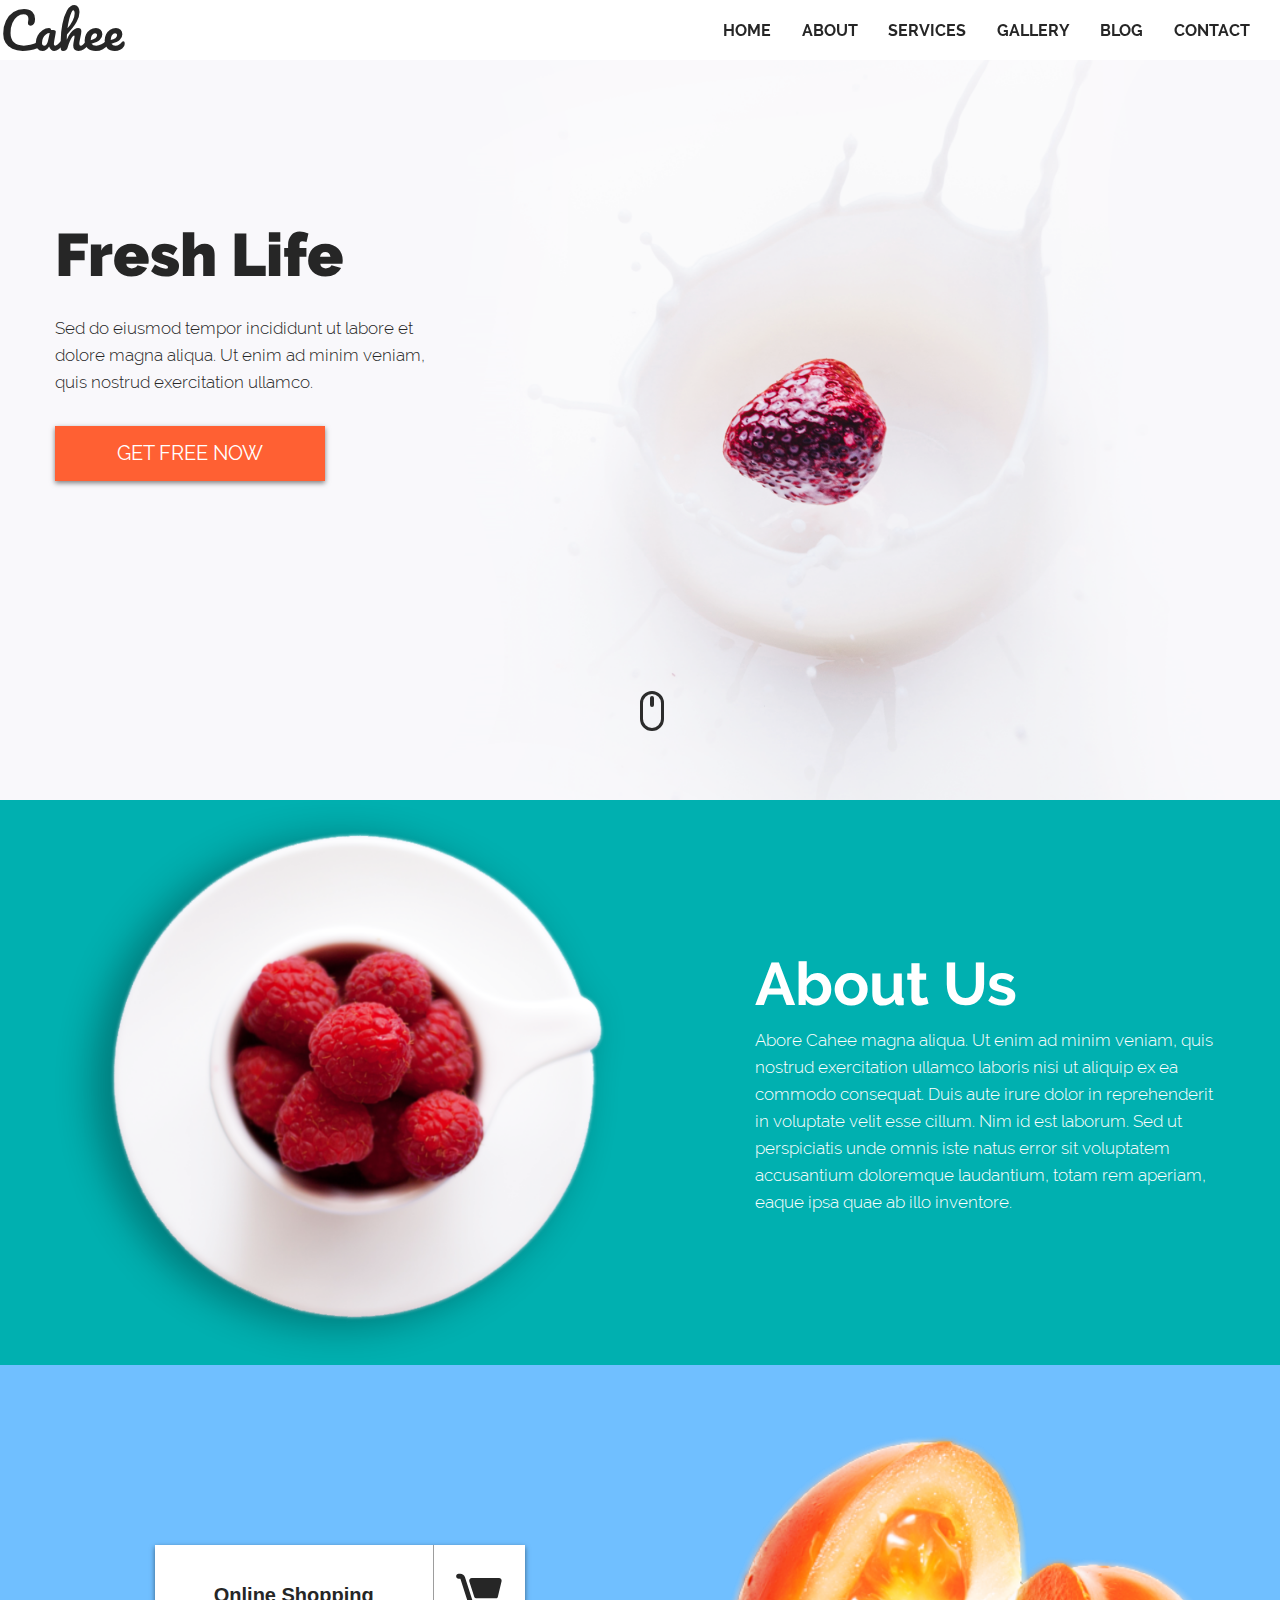
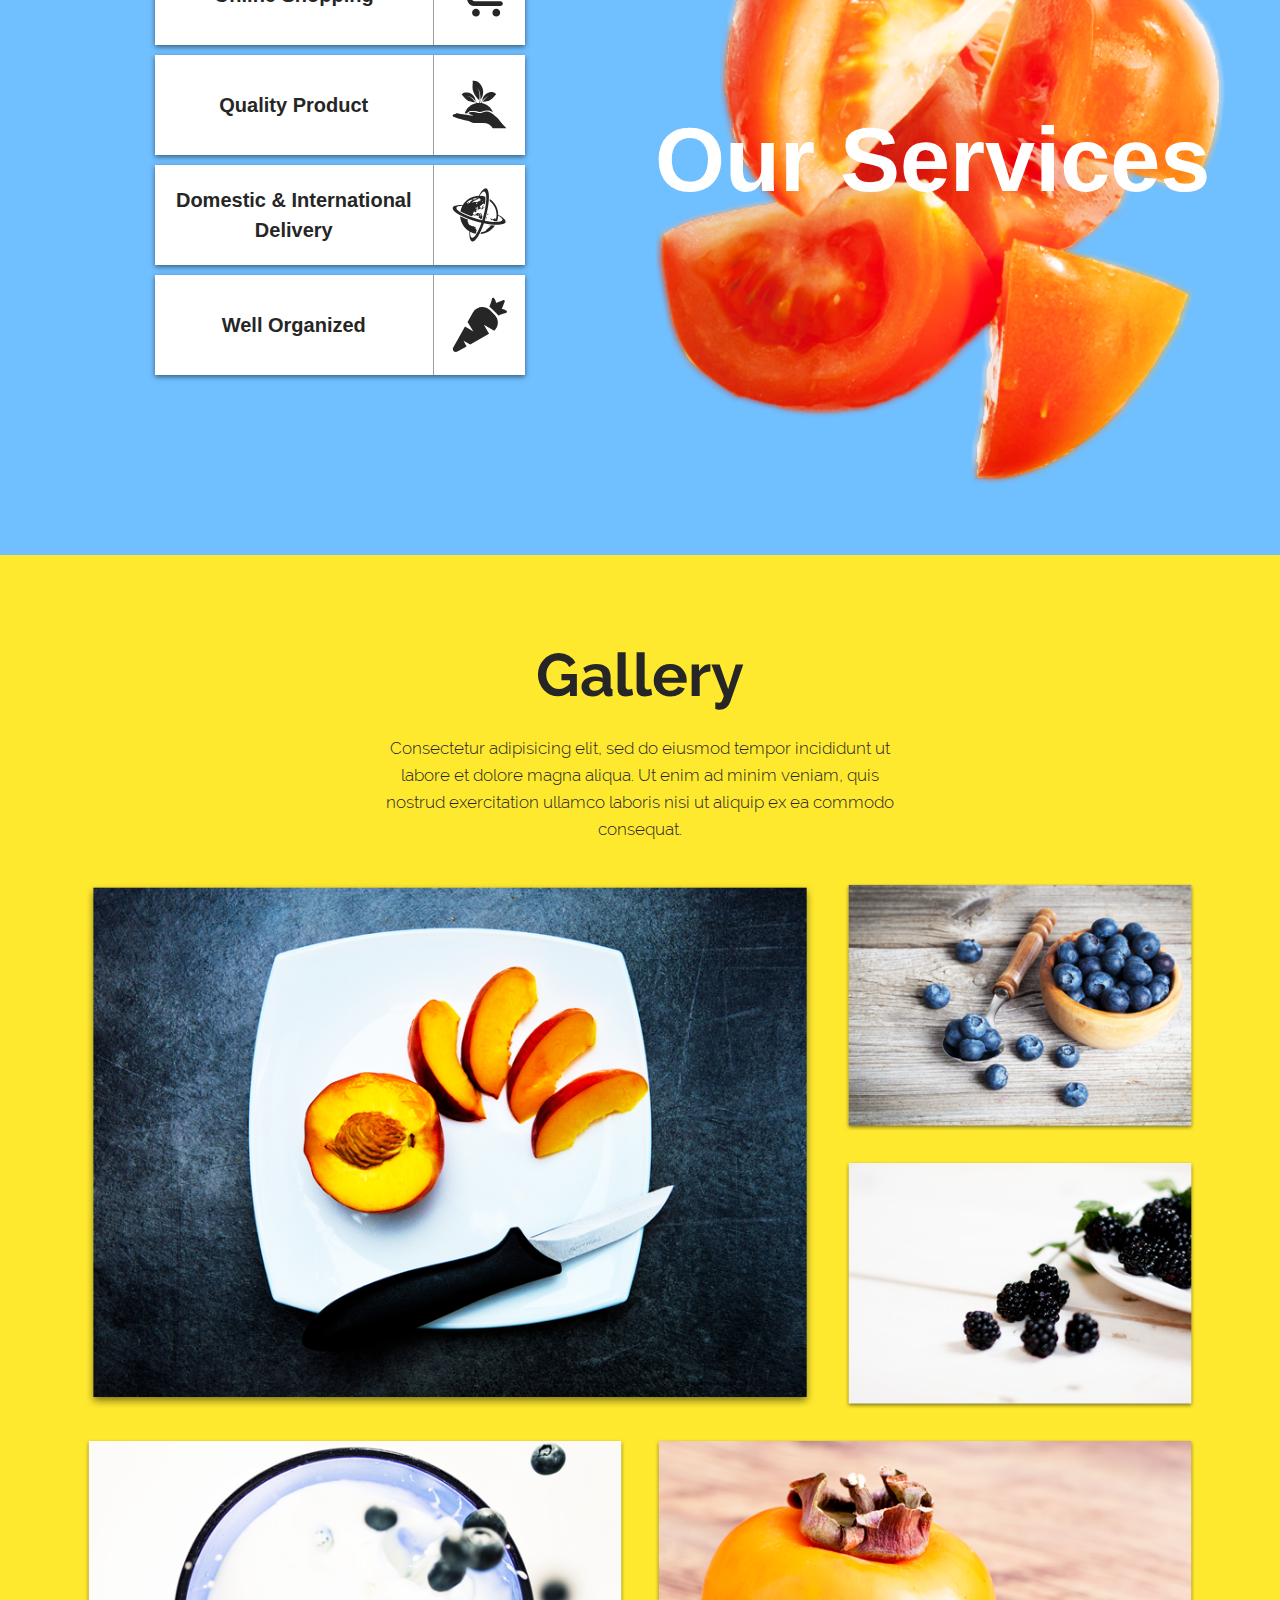
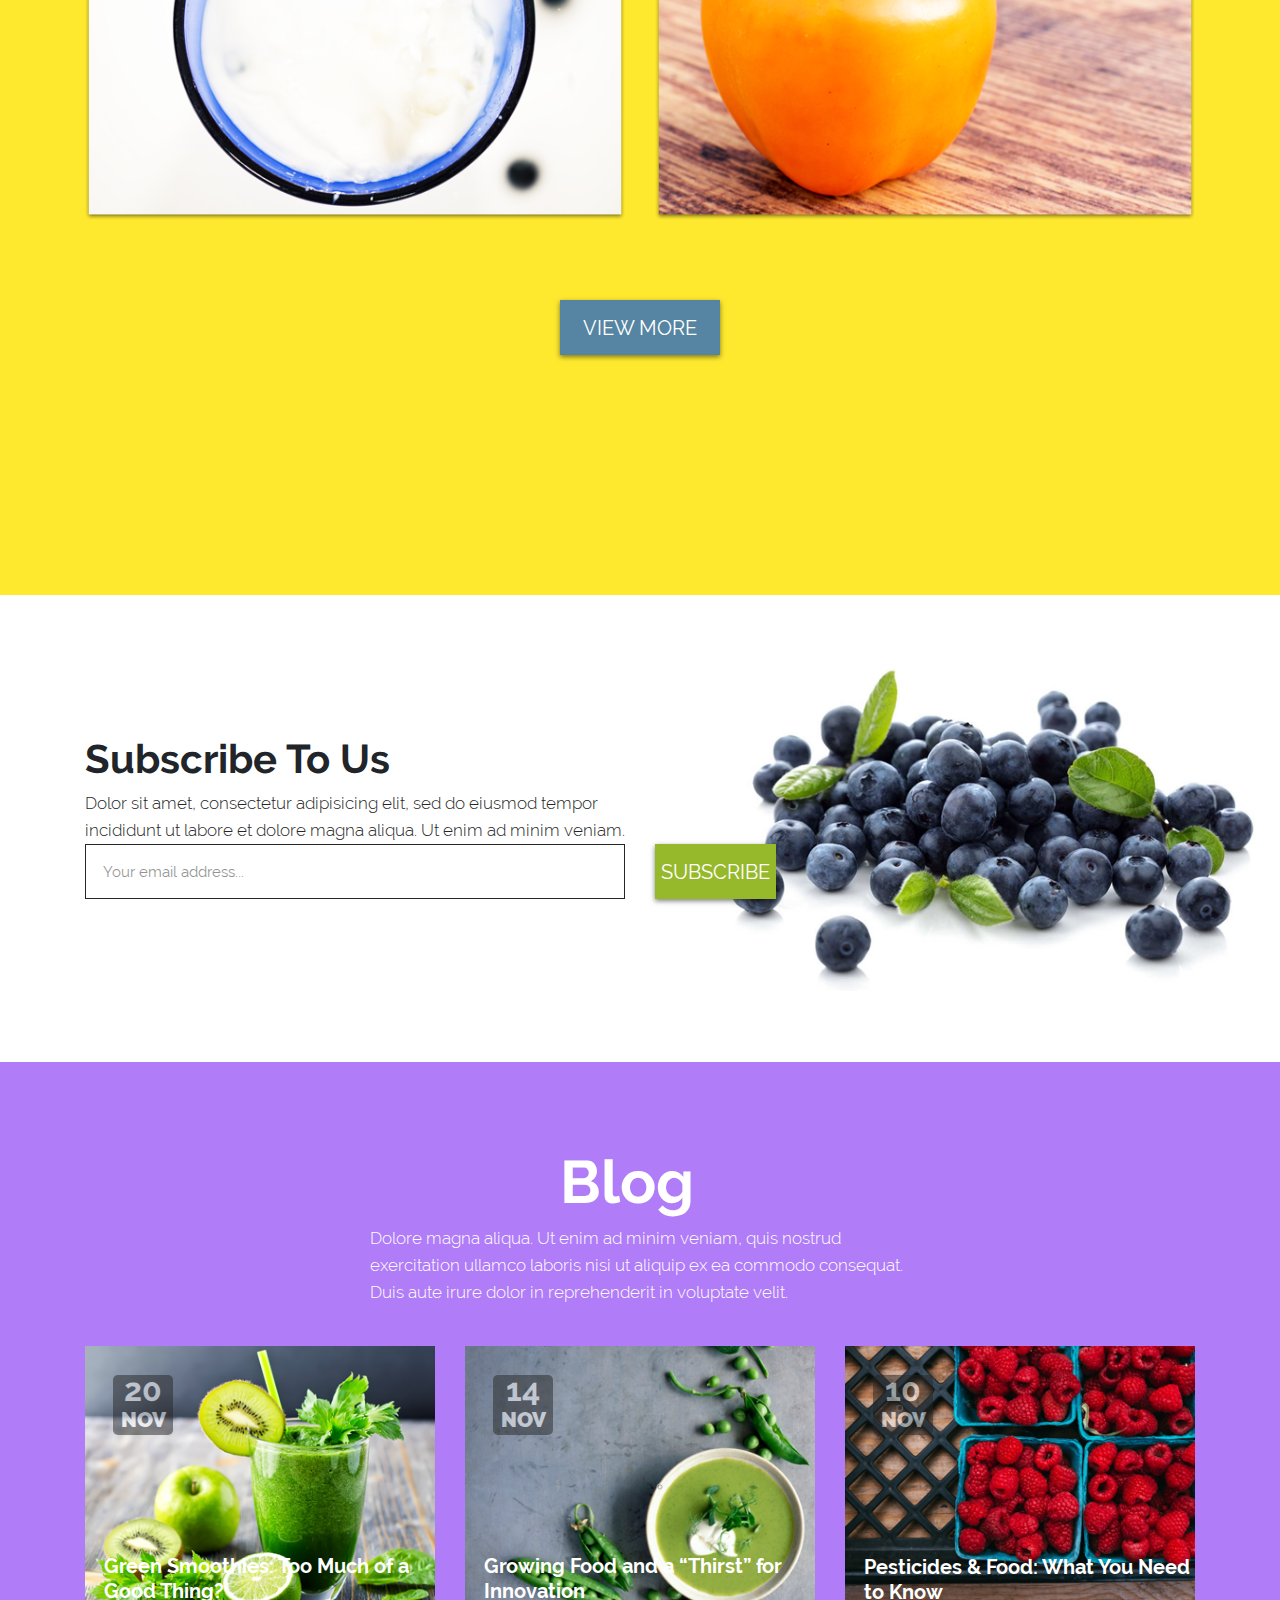
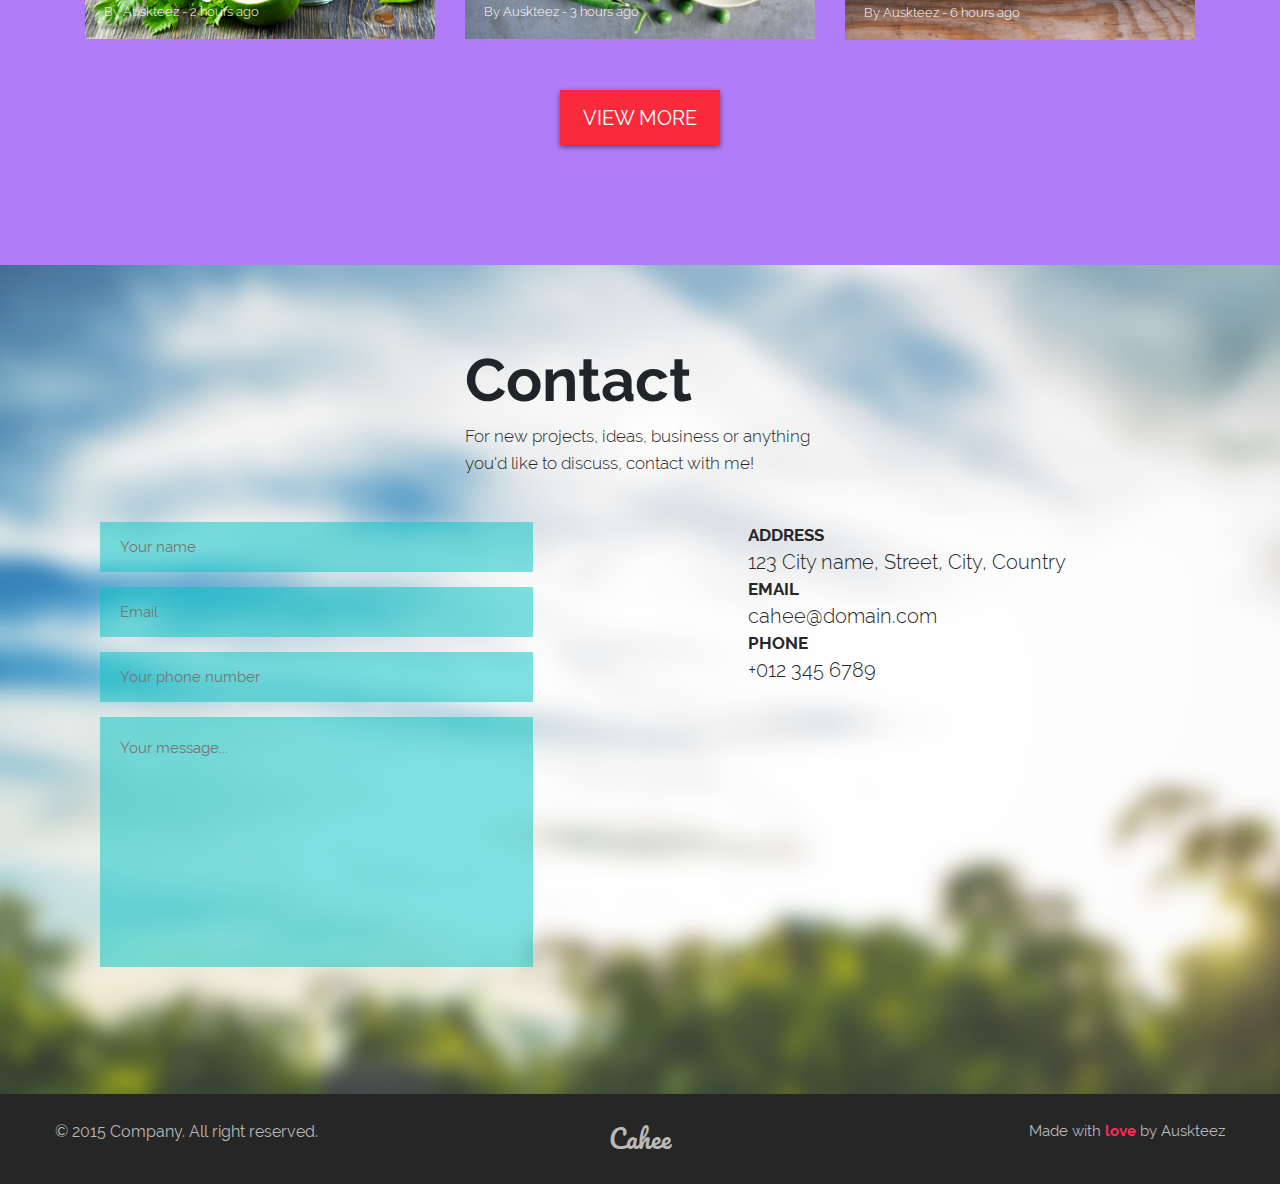
==== commit ded82d5f: "1" ====
--- a/14.2/index.html
+++ b/14.2/index.html
@@ -5,29 +5,35 @@
     <meta charset="UTF-8">
     <meta name="viewport" content="width=device-width, initial-scale=1.0, shrink-to-fit=no">
     <title>Document</title>
+    <link rel="stylesheet" href="https://cdnjs.cloudflare.com/ajax/libs/font-awesome/4.7.0/css/font-awesome.min.css">
     <link rel="stylesheet" href="https://stackpath.bootstrapcdn.com/bootstrap/4.4.1/css/bootstrap.min.css"
         integrity="sha384-Vkoo8x4CGsO3+Hhxv8T/Q5PaXtkKtu6ug5TOeNV6gBiFeWPGFN9MuhOf23Q9Ifjh" crossorigin="anonymous">
     <link rel="stylesheet" href="css/styles.css">
 </head>
 
 <body>
-
-    <div class="container--header">
+    <div class="header-top" id="navbar">
+        <h1 class="logo logo--header">
+            Cahee
+        </h1>
+        <div class="menu" id="topnav">
+            <div class="menu-item"><a href="#home" class="menu__link">home</a></div>
+            <div class="menu-item"><a href="#about" class="menu__link">about</a></div>
+            <div class="menu-item"><a href="#services" class="menu__link">services</a></div>
+            <div class="menu-item"><a href="#gallery" class="menu__link">gallery</a></div>
+            <div class="menu-item"><a href="#blog" class="menu__link">blog</a></div>
+            <div class="menu-item"><a href="#contact" class="menu__link">contact</a></div>
+            
+        </div>
+        <a href="javascript:void(0);" class="hamburger" onclick="myFunction()">
+            <i class="fa fa-bars"></i>
+        </a>
+    </div>
+
+    <div class="container--header" id="home">
         <header class="container-fluid header section">
 
-            <div class="header-top">
-                <h1 class="logo logo--header">
-                    Cahee
-                </h1>
-                <div class="menu">
-                    <div class="menu-item">home</div>
-                    <div class="menu-item">about</div>
-                    <div class="menu-item">services</div>
-                    <div class="menu-item">gallery</div>
-                    <div class="menu-item">blog</div>
-                    <div class="menu-item">contact</div>
-                </div>
-            </div>
+
 
 
 
@@ -46,8 +52,8 @@
                 </div>
             </div>
             <div class="row">
-                <div class="col-lg-2 col-md-4 col-sm-6">
-                    <a href="" class="article__button">get free now</a>
+                <div class="col-lg-3 col-md-4 col-sm-6">
+                    <a href="" class="article__button article__button--header">get free now</a>
                 </div>
             </div>
 
@@ -62,18 +68,16 @@
         </header>
     </div>
 
-    <div class="container--about">
+    <div class="container--about" id="about">
 
         <section class="section">
 
             <div class="container-fluid">
 
                 <div class="row">
-                    <div class="col-6 img_wrapper">
-                        <img src="img/strawberries2.png" alt="" class="img-aside">
-                    </div>
-
-                    <div class="col-5 offset-1 article">
+
+
+                    <div class="col-lg-5 offset-lg-1 order-lg-1 article">
                         <h2 class="title-text--big title-text--white">
                             About Us
                         </h2>
@@ -88,8 +92,13 @@
                             doloremque
                             laudantium, totam rem aperiam, eaque ipsa quae ab illo inventore.
                         </div>
-                    </div>
-
+
+
+                    </div>
+
+                    <div class="col-lg-6 img-wrapper">
+                        <img src="img/strawberries2.png" alt="" class="img-aside">
+                    </div>
                 </div>
 
 
@@ -102,7 +111,7 @@
     </div>
 
 
-    <div class="container--services">
+    <div class="container--services" id="services">
 
         <div class="section">
 
@@ -224,7 +233,7 @@
     </div>
 
 
-    <div class="container--gallery">
+    <div class="container--gallery" id="gallery">
 
 
         <div class="container">
@@ -249,7 +258,7 @@
 
 
 
-            <div class="row">
+            <div class="row gallery-gallery">
                 <div class="col-lg-8 col-md-4">
                     <img class="gallery__img" src="img/peach.png" alt="">
                 </div>
@@ -297,7 +306,7 @@
     </div>
 
 
-    <div class="container--subscribe">
+    <div class="container--subscribe" id="subscribe">
         <form class="subscribe-form" action="">
             <div class="container">
                 <div class="row">
@@ -314,10 +323,8 @@
                             placeholder="Your email address...">
 
                     </div>
-                    <div class="row">
-                        <div class="row-lg-2 align-self-end">
-                            <input type="submit" value="Subscribe" class="article__button article__button--green">
-                        </div>
+                    <div class="col-lg-2 align-self-end">
+                        <input type="submit" value="Subscribe" class="article__button article__button--green">
                     </div>
 
                 </div>
@@ -326,15 +333,10 @@
 
 
 
-
-
-
-    </div>
-
-
-
-
-    <div class="container--blog">
+    </div>
+
+
+    <div class="container--blog" id="blog">
 
         <div class="container">
 
@@ -361,8 +363,10 @@
 
 
 
-            <div class="row">
-                <div class="col-4">
+            <div class="row blog-content">
+
+
+                <div class="col-md-4 blog-item">
                     <div class="column">
 
                         <img class="blog__img" src="img/kiwi_drink.png" alt="">
@@ -390,9 +394,7 @@
                 </div>
 
 
-
-
-                <div class="col-4">
+                <div class="col-md-4 blog-item">
 
                     <div class="column">
 
@@ -418,16 +420,10 @@
 
 
                     </div>
-
-
-
-
-                </div>
-
-
-
-
-                <div class="col-4">
+                </div>
+
+
+                <div class="col-md-4 blog-item">
                     <div class="column">
                         <img class="blog__img" src="img/raspberry.png" alt="">
 
@@ -456,7 +452,7 @@
             </div>
 
             <div class="row">
-                <div class="col-lg-2 offset-lg-5">
+                <div class="col-lg-2 offset-lg-5 col-md-4 offset-md-4 col-sm-6 offset-sm-3">
                     <a class="article__button article__button--red" href="">
                         VIEW MORE
                     </a>
@@ -473,9 +469,145 @@
     </div>
 
 
-
-
-
+    <div class="container--contact" id="contact">
+
+        <footer class="container">
+
+            <div class="row">
+                <div class="col-md-4 offset-md-4">
+                    <h2 class="title-text--big">
+                        Contact
+                    </h2>
+                    <div class="article__text">
+                        For new projects, ideas, business or anything
+                        you'd like to discuss, contact with me!
+                    </div>
+                </div>
+
+            </div>
+
+
+            <div class="container footer-wrapper">
+                <div class="row">
+                    <div class="col-md-5">
+                        <form action="">
+                            <input type="text" class="footer-form__input" placeholder="Your name">
+                            <input type="email" class="footer-form__input" placeholder="Email">
+                            <input type="text" class="footer-form__input" placeholder="Your phone number"
+                                data-mask="+00 (000) 000 00 00">
+                            <textarea name="" id="" cols="30" rows="10"
+                                class="footer-form__input footer-form__input--big"
+                                placeholder="Your message..."></textarea>
+
+
+                        </form>
+
+
+
+                    </div>
+
+
+
+                    <div class="col-md-4 offset-md-2">
+
+                        <div class="footer-contact-item">
+                            <div class="article__text footer-contact__title">
+                                ADDRESS
+                            </div>
+                            <div class="article__text footer-contact__data">
+                                123 City name, Street, City, Country
+                            </div>
+                        </div>
+
+
+                        <div class="footer-contact-item">
+                            <div class="article__text footer-contact__title">
+                                EMAIL
+                            </div>
+                            <div class="article__text footer-contact__data">
+                                cahee@domain.com
+                            </div>
+                        </div>
+
+
+                        <div class="footer-contact-item">
+                            <div class="article__text footer-contact__title">
+                                PHONE
+                            </div>
+                            <div class="article__text footer-contact__data">
+                                +012 345 6789
+                            </div>
+                        </div>
+
+                    </div>
+
+
+
+                </div>
+
+            </div>
+
+
+        </footer>
+
+
+        <div class="container-fluid footer-footer">
+            <div class="row footer-footer-wrapper">
+                <div class="col-sm-4">
+                    <div class="footer-footer__copyright">
+                        &copy; 2015 Company. All right reserved.
+                    </div>
+                </div>
+
+                <div class="col-sm-4">
+                    <div class="footer-footer__logo">
+                        Cahee
+                    </div>
+                </div>
+
+                <div class="col-sm-4">
+                    <div class="footer-footer__with-love">
+                        Made with <span class="love-red">love</span> by Auskteez
+                    </div>
+                </div>
+
+            </div>
+        </div>
+
+
+
+
+
+
+
+    </div>
+
+
+    <script src="https://cdnjs.cloudflare.com/ajax/libs/jquery/3.3.1/jquery.min.js"></script>
+    <script src="./plugins/jquery.mask.min.js"></script>
+
+    <script>
+        var prevScrollpos = window.pageYOffset;
+        window.onscroll = function () {
+            var currentScrollPos = window.pageYOffset;
+            if (prevScrollpos > currentScrollPos) {
+                document.getElementById("navbar").style.top = "0";
+            } else {
+                document.getElementById("navbar").style.top = "-60px";
+            }
+            prevScrollpos = currentScrollPos;
+        } 
+    </script>
+    <script>
+        function myFunction() {
+            var x = document.getElementById("topnav");
+            if (x.className === "menu-item") {
+                x.className += " responsive";
+            } else {
+                x.className = "menu-item";
+            }
+        }
+    </script>
 </body>
 
 </html>--- a/14.2/css/styles.css
+++ b/14.2/css/styles.css
@@ -44,16 +44,34 @@
   background-color: #00b0b0;
 }
 
+.container--subscribe {
+  background-image: url("../img/blackberries3.png");
+  background-size: cover;
+  background-position: right;
+  background-repeat: no-repeat;
+}
+
 .container--services {
   background-color: #70bfff;
 }
 
 .container--gallery {
   background-color: #ffe92f;
+  padding-top: 85px;
+  padding-bottom: 120px;
 }
 
 .container--blog {
   background-color: #b07cf7;
+  padding-top: 85px;
+  padding-bottom: 120px;
+}
+
+.container--contact {
+  background-image: url("../img/blurry_sky.png");
+  background-position: center;
+  background-size: cover;
+  padding-top: 80px;
 }
 
 .header {
@@ -87,8 +105,15 @@
   -webkit-box-pack: justify;
       -ms-flex-pack: justify;
           justify-content: space-between;
-  position: absolute;
+  -webkit-box-align: center;
+      -ms-flex-align: center;
+          align-items: center;
+  position: fixed;
   top: 0;
+  z-index: 100;
+  background-color: white;
+  -webkit-transition: top 0.3s;
+  transition: top 0.3s;
 }
 
 .header__scroll {
@@ -121,6 +146,8 @@
   -webkit-box-align: center;
       -ms-flex-align: center;
           align-items: center;
+  -ms-flex-line-pack: end;
+      align-content: flex-end;
   margin-right: 15px;
 }
 
@@ -133,6 +160,28 @@
   text-transform: uppercase;
 }
 
+.menu__link {
+  color: #262626;
+  text-decoration: none;
+  line-height: 1.563;
+}
+
+.menu__link:hover {
+  color: #262626;
+  text-decoration: none;
+  border-top: solid #ff6033 3px;
+}
+
+.hamburger {
+  display: none;
+  color: #262626;
+  margin-right: 30px;
+}
+
+.hamburger:hover {
+  color: #262626;
+}
+
 .title-text {
   font: 900 60px "Raleway";
   color: #262626;
@@ -152,11 +201,14 @@
   color: white;
 }
 
+.title-text--centered {
+  text-align: center;
+}
+
 .article__text {
   font: 300 17px "Raleway";
   color: #262626;
   line-height: 27px;
-  margin-bottom: 31px;
 }
 
 .article__text--white {
@@ -189,6 +241,11 @@
   border: none;
 }
 
+.article__button--header {
+  margin-top: 30px;
+  margin-bottom: 100px;
+}
+
 .article__button:hover {
   -webkit-transition: all 0.2s ease;
   transition: all 0.2s ease;
@@ -206,10 +263,12 @@
 
 .article__button--green {
   background-color: #96b92c;
+  margin-top: 50px;
 }
 
 .article__button--red {
   background-color: #f72b3b;
+  margin-top: 20px;
 }
 
 .article {
@@ -225,8 +284,19 @@
           justify-content: center;
 }
 
+.img-wrapper {
+  display: -webkit-box;
+  display: -ms-flexbox;
+  display: flex;
+  -webkit-box-pack: center;
+      -ms-flex-pack: center;
+          justify-content: center;
+}
+
 .img-aside {
   width: 100%;
+  max-width: 60vw;
+  display: block;
 }
 
 .services-container__title {
@@ -234,7 +304,6 @@
   color: white;
   font-weight: bold;
   height: 100%;
-  text-align: center;
   background-image: url(../img/pomidorki.png);
   background-size: contain;
   background-repeat: no-repeat;
@@ -312,11 +381,20 @@
 
 .gallery__img {
   width: 100%;
+  margin-bottom: 30px;
+}
+
+.gallery-gallery {
+  margin-top: 40px;
+}
+
+.subscribe {
+  position: relative;
 }
 
 .subscribe-form {
-  margin-top: 140px;
-  margin-bottom: 163px;
+  padding-top: 140px;
+  padding-bottom: 163px;
 }
 
 .subscribe-input {
@@ -330,38 +408,35 @@
   line-height: 1.8;
   height: 55px;
   vertical-align: middle;
+  text-indent: 1em;
 }
 
 .subscribe-input::-webkit-input-placeholder {
   font-size: 15px;
   font-family: "Raleway";
   color: rgba(38, 38, 38, 0.502);
-  line-height: 1.8;
-  vertical-align: middle;
+  line-height: 55px;
 }
 
 .subscribe-input:-ms-input-placeholder {
   font-size: 15px;
   font-family: "Raleway";
   color: rgba(38, 38, 38, 0.502);
-  line-height: 1.8;
-  vertical-align: middle;
+  line-height: 55px;
 }
 
 .subscribe-input::-ms-input-placeholder {
   font-size: 15px;
   font-family: "Raleway";
   color: rgba(38, 38, 38, 0.502);
-  line-height: 1.8;
-  vertical-align: middle;
+  line-height: 55px;
 }
 
 .subscribe-input::placeholder {
   font-size: 15px;
   font-family: "Raleway";
   color: rgba(38, 38, 38, 0.502);
-  line-height: 1.8;
-  vertical-align: middle;
+  line-height: 55px;
 }
 
 .row-lg-2 {
@@ -399,6 +474,10 @@
   transition: all 0.2s ease-in-out;
 }
 
+.blog-content {
+  margin-top: 40px;
+}
+
 .blog-date {
   border-radius: 5px;
   background-color: #262626;
@@ -417,8 +496,8 @@
   -webkit-box-align: center;
       -ms-flex-align: center;
           align-items: center;
-  top: 30px;
-  left: 30px;
+  top: 9.667%;
+  left: 8.108%;
 }
 
 .blog-date * {
@@ -442,8 +521,9 @@
 }
 
 .blog-text {
-  left: 20px;
-  bottom: 20px;
+  left: 5.405%;
+  bottom: 6.451%;
+  max-height: 50%;
 }
 
 .blog-text__title {
@@ -462,15 +542,103 @@
   line-height: 1.25;
 }
 
+.blog-item {
+  margin-bottom: 30px;
+}
+
 .blog__img {
   width: 100%;
+}
+
+.footer-wrapper {
+  margin-top: 45px;
+  margin-bottom: 105px;
+}
+
+.footer-contact__title {
+  font-weight: bold;
+}
+
+.footer-contact__data {
+  font-size: 20px;
+}
+
+.footer-form__input {
+  -webkit-box-sizing: border-box;
+          box-sizing: border-box;
+  font-size: 15px;
+  font-family: "Raleway";
+  color: white;
+  background-color: rgba(0, 196, 196, 0.502);
+  width: 100%;
+  height: 50px;
+  border: none;
+  margin-bottom: 15px;
+  padding: 20px;
+  border-left: solid 0px #355b82;
+}
+
+.footer-form__input--big {
+  height: 250px;
+  resize: none;
+}
+
+.footer-form__input:focus {
+  opacity: 1;
+  border-left: solid 5px #355b82;
+  -webkit-transition: all 0.1s ease-in-out;
+  transition: all 0.1s ease-in-out;
+}
+
+.footer-footer {
+  background-color: #262626;
+  display: -webkit-box;
+  display: -ms-flexbox;
+  display: flex;
+  -webkit-box-pack: justify;
+      -ms-flex-pack: justify;
+          justify-content: space-between;
+  -webkit-box-align: center;
+      -ms-flex-align: center;
+          align-items: center;
+  height: 90px;
+  width: 100%;
+}
+
+.footer-footer-wrapper {
+  width: 100%;
+  max-width: 1200px;
+  margin: 0 auto;
+}
+
+.footer-footer__copyright {
+  font-size: 16px;
+  font-family: "Raleway";
+  color: #b9b9b9;
+  text-align: left;
+}
+
+.footer-footer__logo {
+  font-size: 25px;
+  font-family: "Pacifico";
+  color: #b9b9b9;
+  text-align: center;
+}
+
+.footer-footer__with-love {
+  font-size: 15px;
+  font-family: "Raleway";
+  color: #b9b9b9;
+  text-align: right;
+}
+
+.love-red {
+  color: #ff2b58;
+  font-weight: bold;
 }
 
 @media screen and (max-width: 1200px) {
   /* temporary */
-  .header-top {
-    display: none;
-  }
   .section {
     width: 100%;
     margin: 0 auto;
@@ -484,13 +652,48 @@
   .services-container__title {
     background: none;
   }
-}
-
-@media screen and (max-width: 855px) {
+  .container--subscribe {
+    background-size: 100%;
+    background-position: right bottom;
+  }
+}
+
+@media screen and (max-width: 766px) {
   .header {
     height: auto;
     background: none;
     padding-top: 200px;
   }
+  .menu {
+    position: absolute;
+    top: 0;
+    right: 0;
+    -webkit-box-orient: vertical;
+    -webkit-box-direction: normal;
+        -ms-flex-direction: column;
+            flex-direction: column;
+  }
+  .menu-item {
+    display: none;
+  }
+  .hamburger {
+    display: block;
+    z-index: 200;
+  }
+  .responsive {
+    display: block !important;
+  }
+}
+
+@media screen and (max-width: 575px) {
+  .footer-footer__copyright {
+    text-align: center;
+  }
+  .footer-footer__logo {
+    text-align: center;
+  }
+  .footer-footer__with-love {
+    text-align: center;
+  }
 }
 /*# sourceMappingURL=styles.css.map */